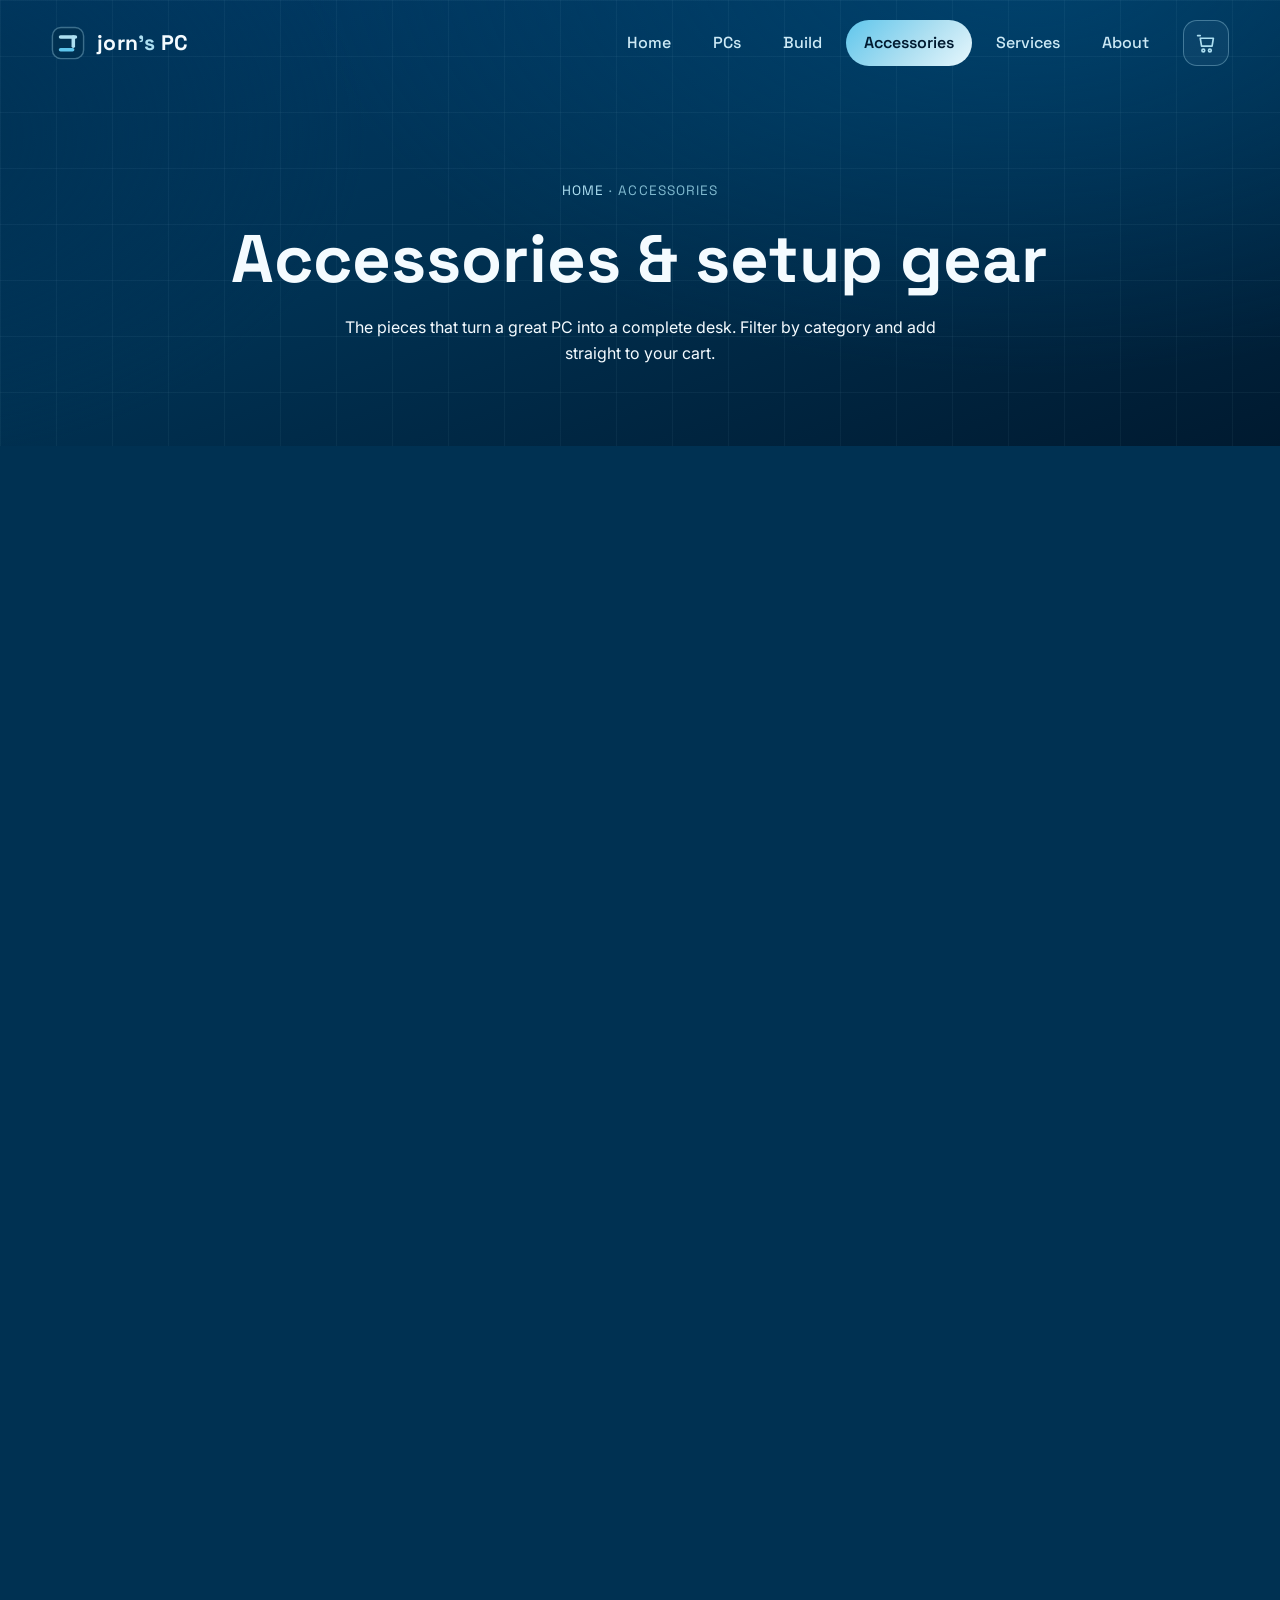
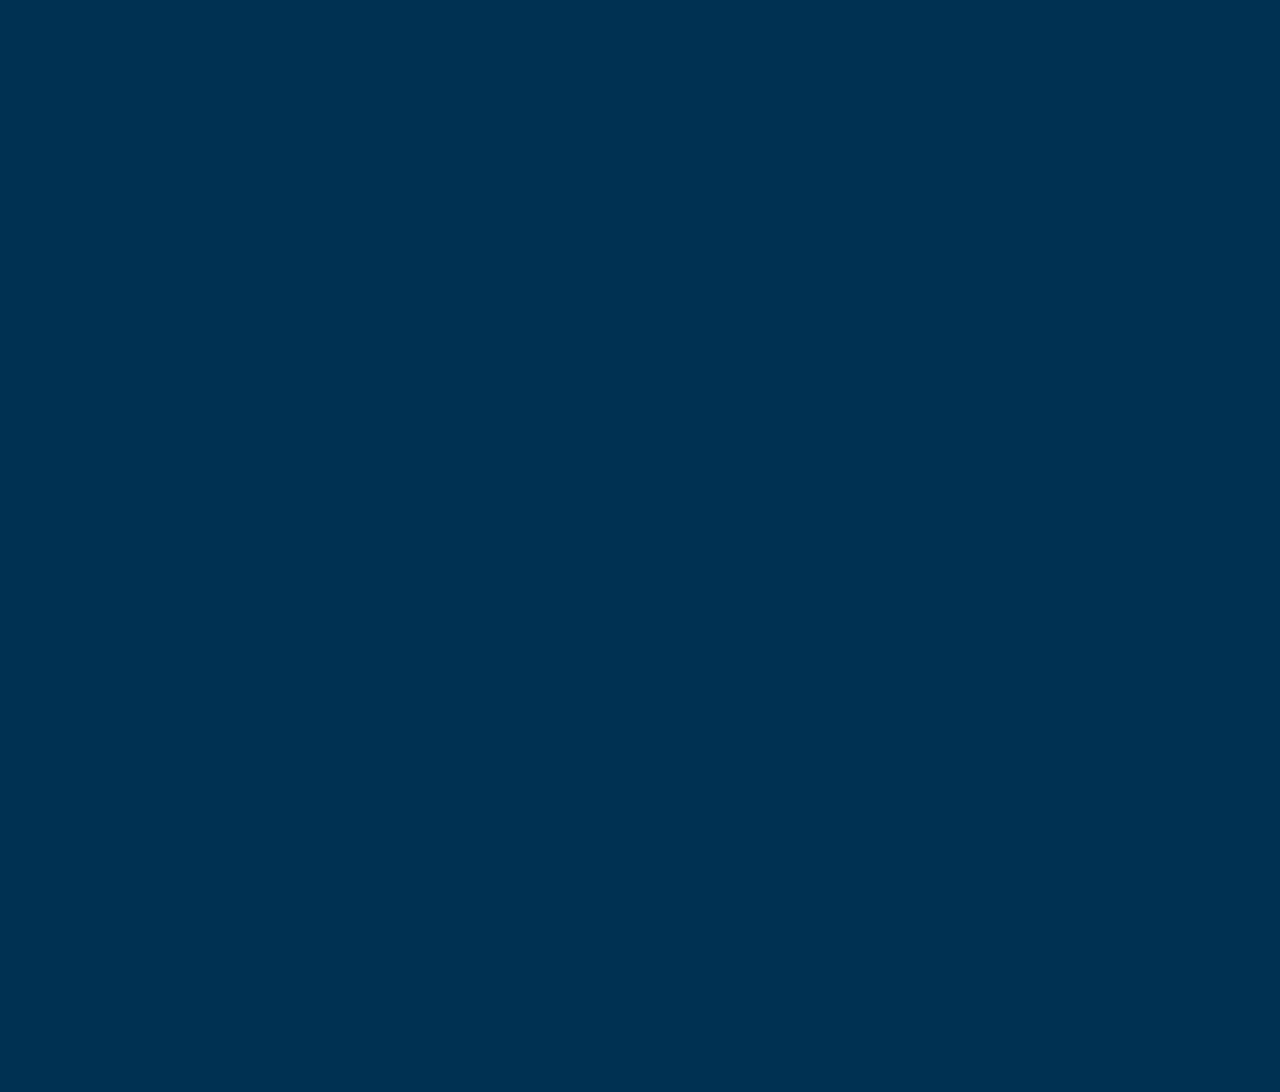
==== accessories.html @ 75e18e49 "Add store, cart, PC configurator and accessories; retire builds page" ====
<!DOCTYPE html>
<html lang="en">
<head>
  <meta charset="UTF-8">
  <meta name="viewport" content="width=device-width, initial-scale=1.0">
  <title>Accessories — jorn's PC</title>
  <meta name="description" content="Keyboards, mice, monitors, headsets, mousepads and RGB gear for the perfect setup. Add to cart straight from the grid.">
  <meta name="theme-color" content="#003152">
  <link rel="icon" type="image/svg+xml" href="assets/favicon.svg">

  <link rel="preconnect" href="https://fonts.googleapis.com">
  <link rel="preconnect" href="https://fonts.gstatic.com" crossorigin>
  <link href="https://fonts.googleapis.com/css2?family=Space+Grotesk:wght@400;500;600;700&family=Inter:wght@400;500;600;700&display=swap" rel="stylesheet">
  <link rel="stylesheet" href="css/style.css">
</head>
<body class="p-accessories">
  <noscript><style>.preloader{display:none}.reveal,.stagger>*{opacity:1 !important;transform:none !important;filter:none !important}.hero [data-hero],.page-hero [data-hero]{opacity:1 !important;animation:none !important}</style></noscript>

  <div class="page-curtain" id="pageCurtain" aria-hidden="true"></div>

  <div class="preloader" aria-hidden="true">
    <div class="loader-logo">
      <div class="loader-arc"></div>
      <svg viewBox="0 0 48 48" width="72" height="72">
        <rect x="2" y="2" width="44" height="44" rx="12" fill="#003152" stroke="#ADDFF1" stroke-opacity="0.35" stroke-width="2"/>
        <rect x="11" y="13" width="26" height="5" rx="2.5" fill="#ADDFF1"/>
        <rect x="29" y="13" width="5" height="18" rx="2.5" fill="#ADDFF1"/>
        <rect x="11" y="31" width="22" height="5" rx="2.5" fill="#5FC6EC"/>
      </svg>
    </div>
    <div class="loader-progress"><div class="loader-bar"></div></div>
    <p class="loader-status" id="loaderStatus">Booting systems</p>
    <p class="loader-brand">JORN · PC</p>
  </div>

  <header class="site-header" id="siteHeader">
    <div class="container nav-wrap">
      <a href="index.html" class="brand" aria-label="jorn's PC — home">
        <svg viewBox="0 0 48 48" width="34" height="34" aria-hidden="true">
          <rect x="2" y="2" width="44" height="44" rx="12" fill="#003152" stroke="#ADDFF1" stroke-opacity="0.35" stroke-width="2"/>
          <rect x="11" y="13" width="26" height="5" rx="2.5" fill="#ADDFF1"/>
          <rect x="29" y="13" width="5" height="18" rx="2.5" fill="#ADDFF1"/>
          <rect x="11" y="31" width="22" height="5" rx="2.5" fill="#5FC6EC"/>
        </svg>
        <span>jorn<span class="brand-amp">'s</span>&nbsp;PC</span>
      </a>
      <nav class="nav" id="primaryNav" aria-label="Primary navigation">
        <ul>
          <li><a class="nav-link" href="index.html" data-nav="index">Home</a></li>
          <li><a class="nav-link" href="products.html" data-nav="products">PCs</a></li>
          <li><a class="nav-link" href="build.html" data-nav="build">Build</a></li>
          <li><a class="nav-link" href="accessories.html" data-nav="accessories">Accessories</a></li>
          <li><a class="nav-link" href="services.html" data-nav="services">Services</a></li>
          <li><a class="nav-link" href="about.html" data-nav="about">About</a></li>
        </ul>
        <button class="cart-bar" type="button" aria-label="Open cart">
          <svg width="21" height="21" viewBox="0 0 24 24" fill="none" stroke="currentColor" stroke-width="1.9" stroke-linecap="round" stroke-linejoin="round" aria-hidden="true"><path d="M6 6h15l-1.5 9h-12zM3 3h3"/><circle cx="9.5" cy="20" r="1.6"/><circle cx="17" cy="20" r="1.6"/></svg>
          <span class="cart-count" aria-hidden="true"></span>
        </button>
      </nav>
      <button class="nav-toggle" id="navToggle" type="button" aria-expanded="false" aria-controls="primaryNav" aria-label="Toggle menu"><span></span></button>
    </div>
  </header>

<main class="page-entrance">

  <section class="page-hero">
    <div class="container">
      <p class="breadcrumb" data-hero="1"><a href="index.html">Home</a> · Accessories</p>
      <h1 data-hero="2">Accessories &amp; setup gear</h1>
      <p data-hero="3">The pieces that turn a great PC into a complete desk. Filter by category and add straight to your cart.</p>
    </div>
  </section>

  <section class="section" style="padding-top:clamp(36px,5vw,60px);">
    <div class="container">
      <div class="filter-bar reveal" id="filterBar" aria-label="Filter accessories"></div>
      <div class="acc-grid stagger" id="accGrid"></div>
      <p class="reveal" style="text-align:center;margin-top:40px;color:var(--muted);">
        Looking for a part, peripheral or setup that isn't listed? <a href="contact.html" style="color:var(--ice);text-decoration:underline;text-underline-offset:3px;">Ask us about stock</a>.
      </p>
    </div>
  </section>

</main>

  <footer class="site-footer">
    <div class="container">
      <div class="footer-grid">
        <div class="footer-brand">
          <a href="index.html" class="brand" aria-label="jorn's PC — home">
            <svg viewBox="0 0 48 48" width="34" height="34" aria-hidden="true">
              <rect x="2" y="2" width="44" height="44" rx="12" fill="#003152" stroke="#ADDFF1" stroke-opacity="0.35" stroke-width="2"/>
              <rect x="11" y="13" width="26" height="5" rx="2.5" fill="#ADDFF1"/>
              <rect x="29" y="13" width="5" height="18" rx="2.5" fill="#ADDFF1"/>
              <rect x="11" y="31" width="22" height="5" rx="2.5" fill="#5FC6EC"/>
            </svg>
            <span>jorn<span class="brand-amp">'s</span>&nbsp;PC</span>
          </a>
          <p>Hand-built custom gaming PCs, honest repairs and quality components — engineered for dream setups.</p>
          <div class="footer-badges">
            <span class="footer-badge hot">2-year warranty</span>
            <span class="footer-badge">Free diagnostics</span>
            <span class="footer-badge">Lifetime support</span>
          </div>
        </div>

        <div class="footer-col">
          <h4>Shop</h4>
          <ul>
            <li><a href="products.html">Ready-built PCs</a></li>
            <li><a href="build.html">Build your own</a></li>
            <li><a href="accessories.html">Accessories</a></li>
            <li><a href="services.html">Repairs &amp; upgrades</a></li>
          </ul>
        </div>

        <div class="footer-col">
          <h4>Company</h4>
          <ul>
            <li><a href="about.html">About JORN PC</a></li>
            <li><a href="contact.html">Contact</a></li>
            <li><a href="contact.html">Bespoke requests</a></li>
            <li><a href="services.html">Warranty &amp; bench tests</a></li>
          </ul>
        </div>

        <div class="footer-col">
          <h4>Stay sharp</h4>
          <p style="color:var(--muted);font-size:.92rem;margin-bottom:16px;">Build drops, deals and parts restocks — straight to your inbox. No spam, ever.</p>
          <form class="news-form" id="newsForm">
            <input type="email" name="email" placeholder="you@example.com" aria-label="Email address" required>
            <button class="btn btn--sm" type="submit">Join</button>
          </form>
          <p class="news-note" id="newsNote"></p>
          <div class="socials">
            <a class="social-link" href="#" aria-label="Discord" rel="noopener">
              <svg width="20" height="20" viewBox="0 0 24 24" fill="currentColor" aria-hidden="true"><path d="M20.317 4.37a19.79 19.79 0 0 0-4.885-1.515.074.074 0 0 0-.079.037c-.21.375-.444.865-.608 1.25a18.27 18.27 0 0 0-5.487 0 12.64 12.64 0 0 0-.617-1.25.077.077 0 0 0-.079-.037 19.736 19.736 0 0 0-4.885 1.515.07.07 0 0 0-.032.028C.533 9.046-.32 13.58.099 18.058a.082.082 0 0 0 .031.056c2.053 1.507 4.041 2.423 5.993 3.03a.078.078 0 0 0 .084-.028c.462-.63.873-1.295 1.226-1.994a.076.076 0 0 0-.041-.106c-.653-.247-1.274-.549-1.872-.892a.077.077 0 0 1-.008-.128c.126-.094.252-.192.372-.291a.074.074 0 0 1 .077-.01c3.928 1.793 8.18 1.793 12.062 0a.074.074 0 0 1 .078.01c.12.099.246.198.373.291a.077.077 0 0 1-.007.127 12.3 12.3 0 0 1-1.873.892.077.077 0 0 0-.041.107c.36.698.772 1.362 1.225 1.993a.076.076 0 0 0 .084.028c1.961-.607 3.95-1.522 6.002-3.03a.077.077 0 0 0 .032-.054c.5-5.177-.838-9.673-3.549-13.66a.06.06 0 0 0-.031-.029ZM8.02 15.33c-1.183 0-2.157-1.085-2.157-2.419 0-1.333.956-2.419 2.157-2.419 1.21 0 2.176 1.096 2.157 2.42 0 1.333-.956 2.418-2.157 2.418Zm7.975 0c-1.183 0-2.157-1.085-2.157-2.419 0-1.333.955-2.419 2.157-2.419 1.21 0 2.176 1.096 2.157 2.42 0 1.333-.946 2.418-2.157 2.418Z"/></svg>
            </a>
            <a class="social-link" href="#" aria-label="Instagram" rel="noopener">
              <svg width="20" height="20" viewBox="0 0 24 24" fill="none" stroke="currentColor" stroke-width="1.8" stroke-linecap="round" aria-hidden="true"><rect x="2.5" y="2.5" width="19" height="19" rx="5"/><circle cx="12" cy="12" r="4.2"/><circle cx="17.6" cy="6.4" r="1.1" fill="currentColor" stroke="none"/></svg>
            </a>
            <a class="social-link" href="#" aria-label="TikTok" rel="noopener">
              <svg width="20" height="20" viewBox="0 0 24 24" fill="currentColor" aria-hidden="true"><path d="M12.525.02c1.31-.02 2.61-.01 3.91-.02.08 1.53.63 3.09 1.75 4.17 1.12 1.11 2.7 1.62 4.24 1.79v4.03c-1.44-.05-2.89-.35-4.2-.97-.57-.26-1.1-.59-1.62-.93-.01 2.92.01 5.84-.02 8.75-.08 1.4-.54 2.79-1.35 3.94-1.31 1.92-3.58 3.17-5.91 3.21-1.43.08-2.86-.31-4.08-1.03-2.02-1.19-3.44-3.37-3.65-5.71-.02-.5-.03-1-.01-1.49.18-1.9 1.12-3.72 2.58-4.96 1.66-1.44 3.98-2.13 6.15-1.72.02 1.48-.04 2.96-.04 4.44-.99-.32-2.15-.23-3.02.37-.63.41-1.11 1.04-1.36 1.75-.21.51-.15 1.07-.14 1.61.24 1.64 1.82 3.02 3.5 2.87 1.12-.01 2.19-.66 2.77-1.61.19-.33.4-.67.41-1.06.1-1.79.06-3.57.07-5.36.01-4.03-.01-8.05.02-12.07Z"/></svg>
            </a>
            <a class="social-link" href="#" aria-label="YouTube" rel="noopener">
              <svg width="20" height="20" viewBox="0 0 24 24" fill="currentColor" aria-hidden="true"><path d="M23.5 6.19a3.02 3.02 0 0 0-2.12-2.14C19.5 3.55 12 3.55 12 3.55s-7.5 0-9.38.5A3.02 3.02 0 0 0 .5 6.19C0 8.07 0 12 0 12s0 3.93.5 5.81a3.02 3.02 0 0 0 2.12 2.14c1.88.5 9.38.5 9.38.5s7.5 0 9.38-.5a3.02 3.02 0 0 0 2.12-2.14C24 15.93 24 12 24 12s0-3.93-.5-5.81ZM9.55 15.57V8.43L15.82 12l-6.27 3.57Z"/></svg>
            </a>
          </div>
        </div>
      </div>

      <div class="footer-bottom">
        <p>© <span id="year">2026</span> jorn's PC. Built in-house, tested until it's boring.</p>
        <p>Custom PCs · Repairs · Components — <a href="contact.html">Get in touch anytime</a></p>
      </div>
    </div>
  </footer>

  <button class="to-top" id="toTop" type="button" aria-label="Back to top">
    <svg width="20" height="20" viewBox="0 0 24 24" fill="none" stroke="currentColor" stroke-width="2.2" stroke-linecap="round" stroke-linejoin="round"><path d="M12 19V5M5 12l7-7 7 7"/></svg>
  </button>

  <script src="js/data.js" defer></script>
  <script src="js/cart.js" defer></script>
  <script src="js/main.js" defer></script>
</body>
</html>
---- css/style.css ----
/* ============================================================
   jorn's PC — Stylesheet
   Theme: Dark Azure (#003152) + Soft Blue (#ADDFF1)
   ============================================================ */

:root{
  --azure:        #003152;
  --azure-deep:   #001a30;
  --azure-dark:   #002240;
  --ink:          #07192b;
  --ice:          #ADDFF1;
  --ice-soft:     #cdeaf6;
  --ice-dim:      #7fb9cf;
  --ice-bright:   #5FC6EC;
  --white:        #f4fbff;
  --muted:        #b7d5e2;
  --line:         rgba(173,223,241,.18);
  --line-strong:  rgba(173,223,241,.35);
  --glow:         rgba(173,223,241,.25);
  --glow-bright:  rgba(95,198,236,.45);
  --grad-hero:    radial-gradient(1200px 700px at 80% -10%, rgba(0,74,122,.65), transparent 60%),
                  radial-gradient(900px 600px at -10% 30%, rgba(0,49,82,.9), transparent 55%),
                  linear-gradient(160deg, #003A66 0%, #003152 45%, #001a30 100%);
  --grad-accent:  linear-gradient(135deg, #5FC6EC 0%, #ADDFF1 55%, #e7f7fd 100%);
  --grad-panel:   linear-gradient(180deg, rgba(173,223,241,.06), rgba(173,223,241,.02));
  --font-head:    'Space Grotesk', 'Segoe UI', system-ui, sans-serif;
  --font-body:    'Inter', 'Segoe UI', system-ui, -apple-system, sans-serif;
  --radius:       18px;
  --radius-lg:    26px;
  --shadow:       0 24px 60px -20px rgba(0,10,20,.75);
  --shadow-glow:  0 0 0 1px var(--line), 0 28px 70px -24px var(--glow);
  --maxw:         1200px;
}

/* ---------- Reset ---------- */
*,*::before,*::after{ box-sizing:border-box; margin:0; padding:0; }

html{
  scroll-behavior:smooth;
  -webkit-text-size-adjust:100%;
}

body{
  font-family:var(--font-body);
  color:var(--white);
  background:var(--azure);
  line-height:1.65;
  overflow-x:hidden;
  min-height:100vh;
  -webkit-font-smoothing:antialiased;
}

img,svg{ display:block; max-width:100%; }
a{ color:var(--ice); text-decoration:none; }
ul{ list-style:none; }
button{ font:inherit; cursor:pointer; }
input,select,textarea{ font:inherit; }

::selection{ background:var(--ice); color:var(--azure-deep); }

/* Custom scrollbar */
::-webkit-scrollbar{ width:12px; }
::-webkit-scrollbar-track{ background:var(--azure-deep); }
::-webkit-scrollbar-thumb{
  background:linear-gradient(180deg,#1c5a84,#08385c);
  border-radius:999px;
  border:3px solid var(--azure-deep);
}
::-webkit-scrollbar-thumb:hover{ background:var(--ice-bright); }

html{ scrollbar-color:#1c5a84 var(--azure-deep); scrollbar-width:thin; }

:focus-visible{
  outline:2px solid var(--ice-bright);
  outline-offset:3px;
  border-radius:6px;
}

/* ---------- Layout helpers ---------- */
.container{ width:min(var(--maxw), 92%); margin-inline:auto; }
.section{
  padding:clamp(64px, 9vw, 120px) 0; position:relative;
  content-visibility:auto;
  contain-intrinsic-size:auto 900px;
}
.section--tint{ background:linear-gradient(180deg, transparent, rgba(173,223,241,.05)); }

.section-head{ max-width:720px; margin:0 auto clamp(40px, 6vw, 64px); text-align:center; }
.eyebrow{
  display:inline-flex; align-items:center; gap:10px;
  font-family:var(--font-head); font-size:.78rem; letter-spacing:.22em;
  text-transform:uppercase; color:var(--ice-bright);
  border:1px solid var(--line); border-radius:999px;
  padding:8px 18px; margin-bottom:18px; background:rgba(173,223,241,.06);
}
.eyebrow::before{ content:""; width:6px; height:6px; border-radius:50%; background:var(--ice-bright); box-shadow:0 0 10px var(--glow-bright); }

h1,h2,h3,h4{ font-family:var(--font-head); line-height:1.12; font-weight:700; color:var(--white); }
h1{ font-size:clamp(2.4rem, 5.6vw, 4.2rem); }
h2{ font-size:clamp(1.9rem, 4vw, 3rem); }
h3{ font-size:clamp(1.2rem, 2.2vw, 1.55rem); }
.section-head p{ color:var(--muted); font-size:1.08rem; margin-top:14px; }
.text-ice{ color:var(--ice); }

.lead{ color:var(--muted); font-size:clamp(1.02rem, 1.6vw, 1.16rem); }

/* ---------- Buttons ---------- */
.btn{
  display:inline-flex; align-items:center; justify-content:center; gap:10px;
  font-family:var(--font-head); font-weight:600; font-size:1rem;
  padding:14px 30px; border-radius:999px; border:0; cursor:pointer;
  background:var(--grad-accent); color:var(--azure-deep);
  box-shadow:0 14px 34px -14px var(--glow-bright);
  transition:transform .25s ease, box-shadow .25s ease, filter .25s ease;
  position:relative; overflow:hidden;
}
.btn::after{
  content:""; position:absolute; inset:0;
  background:linear-gradient(105deg, transparent 30%, rgba(255,255,255,.55) 50%, transparent 70%);
  transform:translateX(-120%);
  transition:transform .7s ease;
}
.btn:hover::after{ transform:translateX(120%); }
.btn:hover{ transform:translateY(-3px); box-shadow:0 22px 44px -16px var(--glow-bright); filter:brightness(1.05); }
.btn:active{ transform:translateY(-1px); }

.btn--ghost{
  background:transparent; color:var(--ice);
  box-shadow:inset 0 0 0 2px var(--line-strong); border:0;
}
.btn--ghost:hover{ background:rgba(173,223,241,.1); box-shadow:inset 0 0 0 2px var(--ice); box-shadow:0 18px 40px -20px var(--glow); }
.btn--sm{ padding:10px 22px; font-size:.92rem; }
.btn--lg{ padding:17px 38px; font-size:1.06rem; }
.btn .arrow{ transition:transform .25s ease; }
.btn:hover .arrow{ transform:translateX(4px); }

/* ---------- Preloader ---------- */
.preloader{
  position:fixed; inset:0; z-index:1000; display:grid; place-items:center;
  background:radial-gradient(circle at 50% 40%, #003A66, var(--azure-deep));
  transition:opacity .6s ease, visibility .6s ease;
}
.preloader.done{ opacity:0; visibility:hidden; }
.preloader .loader-logo{ width:72px; height:72px; }
.preloader .loader-arc{
  width:92px; height:92px; position:absolute; border-radius:50%;
  border:3px solid transparent; border-top-color:var(--ice-bright);
  animation:spin .9s linear infinite;
}
@keyframes spin{ to{ transform:rotate(360deg); } }

/* ---------- Header ---------- */
.site-header{
  position:fixed; top:0; left:0; right:0; z-index:900;
  padding:20px 0; transition:padding .3s ease, background .3s ease, border-color .3s ease;
  border-bottom:1px solid transparent;
}
.site-header.scrolled{
  padding:10px 0;
  background:rgba(2,26,44,.95);
  border-bottom-color:var(--line);
}
.nav-wrap{ display:flex; align-items:center; justify-content:space-between; gap:20px; }

.brand{ display:inline-flex; align-items:center; gap:12px; font-family:var(--font-head); font-weight:700; font-size:1.32rem; color:var(--white); letter-spacing:.01em; }
.brand svg{ transition:filter .3s ease; }
.brand:hover svg{ filter:drop-shadow(0 0 14px var(--glow-bright)); }
.brand .brand-amp{ color:var(--ice); }
.brand em{ font-style:normal; color:var(--ice-bright); }

.nav{ display:flex; align-items:center; gap:8px; }
.nav ul{ display:flex; align-items:center; gap:6px; }
.nav-link{
  display:inline-block; padding:10px 18px; border-radius:999px;
  font-family:var(--font-head); font-weight:500; color:var(--ice-soft);
  position:relative; transition:color .25s ease, background .25s ease;
}
.nav-link:hover{ color:var(--white); background:rgba(173,223,241,.1); }
.nav-link.current{ color:var(--azure-deep); background:var(--grad-accent); font-weight:600; }
.nav-cta{ margin-left:10px; padding:12px 24px; }

.nav-toggle{
  display:none; position:relative; z-index:920;
  width:46px; height:46px; border-radius:12px; border:1px solid var(--line);
  background:rgba(173,223,241,.06);
}
.nav-toggle span,.nav-toggle span::before,.nav-toggle span::after{
  content:""; position:absolute; left:13px; width:20px; height:2px;
  background:var(--ice); border-radius:2px; transition:transform .3s ease, top .3s ease;
}
.nav-toggle span{ top:22px; }
.nav-toggle span::before{ top:-7px; }
.nav-toggle span::after{ top:7px; }
.nav-toggle.open span{ background:transparent; }
.nav-toggle.open span::before{ top:0; transform:rotate(45deg); }
.nav-toggle.open span::after{ top:0; transform:rotate(-45deg); }

/* ---------- Hero ---------- */
.hero{ position:relative; padding:clamp(140px, 18vh, 200px) 0 clamp(70px, 9vh, 110px); background:var(--grad-hero); overflow:hidden; }
.hero::before{
  content:""; position:absolute; inset:0; pointer-events:none;
  background-image:
    linear-gradient(rgba(173,223,241,.05) 1px, transparent 1px),
    linear-gradient(90deg, rgba(173,223,241,.05) 1px, transparent 1px);
  background-size:56px 56px;
}
.hero .container{ position:relative; z-index:2; display:grid; grid-template-columns:1.05fr .95fr; gap:clamp(40px, 6vw, 80px); align-items:center; }

.hero-badge{
  display:inline-flex; align-items:center; gap:10px; margin-bottom:24px;
  padding:10px 18px; border-radius:999px; background:rgba(173,223,241,.08);
  border:1px solid var(--line); font-family:var(--font-head); font-size:.82rem; font-weight:500;
  color:var(--ice-soft); letter-spacing:.04em;
}
.hero-badge .dot{ width:8px; height:8px; border-radius:50%; background:var(--ice-bright); box-shadow:0 0 14px var(--glow-bright); animation:pulse 2s infinite; }
@keyframes pulse{ 0%,100%{ transform:scale(1); opacity:1; } 50%{ transform:scale(1.5); opacity:.6; } }

.hero h1{ margin-bottom:20px; }
.typed-wrap{ display:block; min-height:1.2em; color:var(--ice); text-shadow:0 0 30px var(--glow-bright); }
.typed{
  display:inline-block;
  border-right:3px solid var(--ice-bright);
  padding-right:6px;
  animation:caret 1s steps(1) infinite;
  white-space:pre;
}
@keyframes caret{ 50%{ border-color:transparent; } }

.hero p.lead{ max-width:56ch; margin-bottom:34px; }
.hero-ctas{ display:flex; flex-wrap:wrap; gap:16px; margin-bottom:36px; }
.hero-trust{ display:flex; flex-wrap:wrap; gap:26px; }
.hero-trust li{ display:flex; align-items:center; gap:9px; color:var(--muted); font-size:.92rem; }
.hero-trust svg{ color:var(--ice-bright); flex:none; }

/* Hero visual */
.hero-visual{ position:relative; }
.pc-stage{ position:relative; max-width:420px; margin-inline:auto; padding:40px 0 30px; }
.pc-stage::before{
  content:""; position:absolute; left:50%; bottom:0; width:70%; height:40px; transform:translateX(-50%);
  background:radial-gradient(50% 100% at 50% 100%, rgba(173,223,241,.28), transparent 70%);
  filter:blur(8px); pointer-events:none;
}
.pc{
  position:relative; width:min(300px, 82%); aspect-ratio:3/4.6;
  margin:0 auto; border-radius:22px;
  background:linear-gradient(160deg, #062a48, #00233e);
  border:2px solid var(--line-strong);
  box-shadow:var(--shadow-glow);
  overflow:hidden;
  animation:pcFloat 7s ease-in-out infinite;
}
@keyframes pcFloat{ 0%,100%{ transform:translateY(0); } 50%{ transform:translateY(-16px); } }

.pc-glass{
  position:absolute; inset:5.5%;
  border-radius:16px;
  background:linear-gradient(180deg, rgba(125,190,220,.16), rgba(0,36,60,.35));
  border:1px solid rgba(173,223,241,.22);
  overflow:hidden;
}

.fan{
  position:absolute; width:56px; height:56px; border-radius:50%;
  border:2px solid rgba(173,223,241,.5);
  display:grid; place-items:center;
  background:radial-gradient(circle, #0a2c4a 0%, #06223a 70%);
}
.fan::before{
  content:""; width:16px; height:16px; border-radius:50%;
  background:var(--ice); box-shadow:0 0 16px var(--glow-bright);
}
.fan::after{
  content:""; position:absolute; inset:5px; border-radius:50%;
  background:conic-gradient(from 0deg, transparent 0 20%, rgba(173,223,241,.18) 20% 40%, transparent 40% 60%, rgba(173,223,241,.18) 60% 80%, transparent 80%);
}
.fan-a{ top:10%; left:12%; }
.fan-b{ top:10%; right:12%; }
.fan-c{ bottom:14%; left:50%; transform:translateX(-50%); }

.cooler{
  position:absolute; top:37%; left:50%; transform:translateX(-50%);
  width:74px; height:74px; border-radius:50%;
  background:radial-gradient(circle, #0e3b60, #062238);
  border:2px solid rgba(173,223,241,.4);
  display:grid; place-items:center;
}
.cooler span{ width:34px; height:34px; border-radius:50%; background:var(--grad-accent); box-shadow:0 0 24px var(--glow-bright); }

.ram{ position:absolute; top:68%; left:8%; right:8%; display:flex; gap:6px; justify-content:space-between; }
.ram i{ flex:1; height:9px; border-radius:4px; background:linear-gradient(90deg, var(--ice-bright), var(--ice)); box-shadow:0 0 10px var(--glow); }

.pc-rgb{
  position:absolute; left:0; right:0; bottom:0; height:7px;
  background:linear-gradient(90deg,#5FC6EC,#ADDFF1,#eaf9ff,#5FC6EC);
  box-shadow:0 0 22px var(--glow-bright);
}

.chip{
  position:absolute; z-index:3;
  display:inline-flex; flex-direction:column; gap:3px;
  font-family:var(--font-head); font-weight:700; font-size:.78rem; letter-spacing:.08em;
  color:var(--azure-deep); background:var(--grad-accent);
  padding:12px 16px; border-radius:14px;
  box-shadow:0 18px 40px -14px rgba(0,0,10,.6), 0 0 0 2px rgba(255,255,255,.12);
  animation:chipFloat 6s ease-in-out infinite;
}
.chip b{ font-size:.6rem; letter-spacing:.18em; opacity:.7; font-weight:600; text-transform:uppercase; }
.chip .ic{ position:relative; width:34px; height:20px; border:2px solid rgba(0,49,82,.5); border-radius:4px; background:rgba(0,49,82,.12); }
.chip .ic::after{ content:""; position:absolute; top:2px; bottom:2px; left:8px; width:1px; background:rgba(0,49,82,.5); }
@keyframes chipFloat{
  0%,100%{ transform:translate(0,0) rotate(-2deg); }
  50%{ transform:translate(0,-12px) rotate(2deg); }
}
.chip-cpu{ top:-2%; left:-6%; animation-delay:-1s; }
.chip-gpu{ top:34%; right:-10%; animation-delay:-2.4s; }
.chip-ssd{ bottom:4%; left:-8%; animation-delay:-4s; }
.chip-ram-chip{ bottom:26%; right:-4%; animation-delay:-5s; display:none; }

.float-part{
  position:absolute; bottom:-10px; border-radius:50%;
  background:radial-gradient(circle, rgba(173,223,241,.9), rgba(173,223,241,0) 70%);
  pointer-events:none; will-change:transform;
  animation:rise linear infinite;
}
@keyframes rise{
  0%{ transform:translateY(0) translateX(0); opacity:0; }
  12%{ opacity:.8; }
  85%{ opacity:.35; }
  100%{ transform:translateY(-110vh) translateX(var(--drift)); opacity:0; }
}
.paused .pc,.paused .chip,.paused .float-part{ animation-play-state:paused; }

/* ---------- Marquee ---------- */
.marquee-shell{ padding:26px 0; border-block:1px solid var(--line); background:rgba(173,223,241,.03); overflow:hidden; -webkit-mask-image:linear-gradient(90deg, transparent, #000 12%, #000 88%, transparent); mask-image:linear-gradient(90deg, transparent, #000 12%, #000 88%, transparent); }
.marquee{ display:flex; gap:70px; width:max-content; animation:marquee 26s linear infinite; }
.marquee span{ font-family:var(--font-head); font-weight:700; font-size:1.05rem; letter-spacing:.14em; text-transform:uppercase; color:rgba(173,223,241,.55); white-space:nowrap; }
.marquee span.gold{ color:var(--ice); }
@keyframes marquee{ to{ transform:translateX(-50%); } }

/* ---------- Cards ---------- */
.grid-3{ display:grid; grid-template-columns:repeat(3,1fr); gap:26px; }
.grid-2{ display:grid; grid-template-columns:repeat(2,1fr); gap:26px; }

.card{
  position:relative; border-radius:var(--radius);
  background:var(--grad-panel); border:1px solid var(--line);
  padding:32px 28px; overflow:hidden;
  transition:transform .4s cubic-bezier(.2,.7,.2,1), border-color .3s ease;
}
.card::before{
  content:""; position:absolute; top:0; left:20%; right:20%; height:1px;
  background:linear-gradient(90deg, transparent, rgba(173,223,241,.8), transparent);
  opacity:0; transition:opacity .3s ease;
}
.card:hover{ transform:translateY(-8px); border-color:var(--line-strong); box-shadow:var(--shadow-glow); }
.card:hover::before{ opacity:1; }

.card-icon{
  width:60px; height:60px; border-radius:16px; margin-bottom:20px;
  display:grid; place-items:center; color:var(--azure-deep);
  background:var(--grad-accent); box-shadow:0 12px 28px -12px var(--glow-bright);
}
.card-icon svg{ width:30px; height:30px; }
.card h3{ margin-bottom:10px; }
.card p{ color:var(--muted); font-size:.98rem; }
.card-link{ display:inline-flex; align-items:center; gap:8px; margin-top:18px; font-family:var(--font-head); font-weight:600; font-size:.95rem; color:var(--ice); }
.card-link svg{ transition:transform .25s ease; }
.card:hover .card-link svg{ transform:translateX(5px); }

/* ---------- Feature split ---------- */
.split{ display:grid; grid-template-columns:1fr 1fr; gap:clamp(40px, 6vw, 80px); align-items:center; }
.feature-list{ margin-top:26px; display:grid; gap:16px; }
.feature-list li{ display:flex; gap:14px; align-items:flex-start; }
.feature-check{
  flex:none; width:26px; height:26px; margin-top:2px; border-radius:50%;
  display:grid; place-items:center; background:rgba(173,223,241,.12); color:var(--ice-bright); border:1px solid var(--line);
}
.feature-list b{ display:block; font-family:var(--font-head); font-size:1.02rem; }
.feature-list span{ color:var(--muted); font-size:.95rem; }

.panel-art{
  position:relative; border-radius:var(--radius-lg); padding:34px;
  background:
    radial-gradient(600px 300px at 80% 0%, rgba(173,223,241,.12), transparent 60%),
    linear-gradient(170deg, #003A66, var(--azure-deep));
  border:1px solid var(--line); box-shadow:var(--shadow);
}
.stat-mini{ display:grid; grid-template-columns:repeat(3,1fr); gap:16px; margin-top:28px; }
.stat-mini .sm{ text-align:center; padding:18px 10px; border-radius:14px; border:1px solid var(--line); background:rgba(173,223,241,.05); }
.stat-mini .sm b{ display:block; font-family:var(--font-head); font-size:1.5rem; color:var(--ice); }
.stat-mini .sm span{ font-size:.78rem; color:var(--muted); text-transform:uppercase; letter-spacing:.08em; }

/* Mini parts diagram inside panel */
.mini-parts{ display:flex; justify-content:space-between; align-items:flex-end; gap:14px; margin-top:30px; }
.mini-parts .part{ position:relative; flex:1; text-align:center; padding-top:8px; }
.part .bar{ height:12px; border-radius:6px; margin-inline:auto; background:rgba(173,223,241,.16); position:relative; overflow:hidden; }
.part .bar::after{ content:""; position:absolute; inset:0; background:var(--grad-accent); transform:scaleX(0); transform-origin:left; transition:transform 1.4s cubic-bezier(.2,.7,.2,1); }
.mini-parts[data-on] .part .bar::after{ transform:scaleX(var(--p,0)); }
.part .lbl{ display:block; margin-top:10px; font-size:.72rem; color:var(--muted); letter-spacing:.06em; text-transform:uppercase; }

/* ---------- Stats band ---------- */
.stats{ background:linear-gradient(180deg, transparent, rgba(173,223,241,.06)); }
.stats-grid{ display:grid; grid-template-columns:repeat(4,1fr); gap:24px; }
.stat-box{ text-align:center; padding:36px 20px; border:1px solid var(--line); border-radius:var(--radius); background:rgba(173,223,241,.04); position:relative; overflow:hidden; transition:transform .3s ease; }
.stat-box:hover{ transform:translateY(-6px); box-shadow:var(--shadow-glow); }
.stat-box::after{ content:""; position:absolute; left:0; right:0; bottom:0; height:2px; background:var(--grad-accent); transform:scaleX(0); transition:transform .4s ease; }
.stat-box:hover::after{ transform:scaleX(1); }
.stat-num{ font-family:var(--font-head); font-weight:700; font-size:clamp(2.2rem, 4vw, 3.1rem); color:var(--ice); text-shadow:0 0 30px var(--glow-bright); line-height:1; }
.stat-box .stat-suffix{ color:var(--ice-bright); }
.stat-box p{ margin-top:8px; color:var(--muted); font-size:.92rem; letter-spacing:.03em; }

/* ---------- FAQ ---------- */
.faq-list{ max-width:820px; margin-inline:auto; display:grid; gap:14px; }
.faq-item{ border:1px solid var(--line); border-radius:16px; background:rgba(173,223,241,.04); overflow:hidden; transition:border-color .3s ease; }
.faq-item[open]{ border-color:var(--line-strong); background:rgba(173,223,241,.07); }
.faq-item summary{
  cursor:pointer; list-style:none;
  padding:20px 24px; display:flex; align-items:center; justify-content:space-between; gap:16px;
  font-family:var(--font-head); font-weight:600; font-size:1.05rem; color:var(--white);
}
.faq-item summary::-webkit-details-marker{ display:none; }
.faq-item summary .fi{
  flex:none; width:34px; height:34px; border-radius:50%; border:1px solid var(--line-strong);
  display:grid; place-items:center; color:var(--ice-bright);
  transition:transform .35s ease, background .3s ease;
}
.faq-item[open] summary .fi{ transform:rotate(45deg); background:var(--ice); color:var(--azure-deep); }
.faq-item .faq-body{ padding:0 24px 22px; color:var(--muted); font-size:.98rem; max-width:70ch; }

/* ---------- CTA band ---------- */
.cta-band{
  text-align:center; border-radius:var(--radius-lg); padding:clamp(50px, 7vw, 90px) clamp(24px,4vw,60px);
  background:
    radial-gradient(700px 260px at 50% -20%, rgba(173,223,241,.16), transparent 60%),
    linear-gradient(160deg, #003A66, var(--azure-deep));
  border:1px solid var(--line); box-shadow:var(--shadow); position:relative; overflow:hidden;
}
.cta-band::before{
  content:""; position:absolute; inset:0;
  background-image:linear-gradient(rgba(173,223,241,.06) 1px, transparent 1px), linear-gradient(90deg, rgba(173,223,241,.06) 1px, transparent 1px);
  background-size:44px 44px; pointer-events:none;
}
.cta-band > *{ position:relative; }
.cta-band h2{ max-width:24ch; margin-inline:auto; }
.cta-band p{ max-width:58ch; margin:16px auto 30px; color:var(--muted); }

/* ---------- Footer ---------- */
.site-footer{ border-top:1px solid var(--line); background:var(--ink); padding:70px 0 0; }
.footer-grid{ display:grid; grid-template-columns:1.4fr 1fr 1fr 1.2fr; gap:clamp(30px,4vw,60px); }
.footer-brand p{ color:var(--muted); margin:18px 0 22px; max-width:34ch; font-size:.95rem; }
.footer-badges{ display:flex; gap:10px; }
.footer-badge{ font-size:.68rem; letter-spacing:.1em; text-transform:uppercase; padding:7px 12px; border:1px solid var(--line); border-radius:999px; color:var(--ice-soft); }
.footer-badge.hot{ border-color:var(--line-strong); color:var(--ice); background:rgba(173,223,241,.08); }

.footer-col h4{ font-size:1rem; margin-bottom:18px; letter-spacing:.02em; }
.footer-col ul{ display:grid; gap:11px; }
.footer-col a{ color:var(--muted); font-size:.94rem; transition:color .2s ease, padding-left .2s ease; display:inline-flex; align-items:center; gap:8px; }
.footer-col a:hover{ color:var(--ice); padding-left:4px; }
.footer-col a::before{ content:"›"; color:var(--ice-bright); }

.footer-news p{ color:var(--muted); font-size:.92rem; margin-bottom:16px; }
.news-form{ display:flex; gap:10px; flex-wrap:wrap; }
.news-form input{
  flex:1; min-width:170px; padding:13px 18px; border-radius:999px; border:1px solid var(--line-strong);
  background:rgba(173,223,241,.06); color:var(--white); outline:none;
  transition:border-color .25s ease, box-shadow .25s ease;
}
.news-form input::placeholder{ color:var(--ice-dim); }
.news-form input:focus{ border-color:var(--ice-bright); box-shadow:0 0 0 4px var(--glow); }
.news-note{ font-size:.8rem; color:var(--ice-dim); margin-top:10px; }

.socials{ display:flex; gap:12px; margin-top:22px; }
.social-link{
  width:44px; height:44px; border-radius:14px; border:1px solid var(--line);
  display:grid; place-items:center; color:var(--ice); background:rgba(173,223,241,.05);
  transition:background .25s ease, transform .25s ease, box-shadow .25s ease;
}
.social-link:hover{ background:var(--ice); color:var(--azure-deep); transform:translateY(-4px); box-shadow:0 14px 30px -12px var(--glow-bright); }

.footer-bottom{ margin-top:54px; padding:22px 0; border-top:1px solid rgba(173,223,241,.1); display:flex; flex-wrap:wrap; gap:14px; align-items:center; justify-content:space-between; color:var(--ice-dim); font-size:.86rem; }
.footer-bottom a{ color:var(--ice-soft); }

/* ---------- Page hero (subpages) ---------- */
.page-hero{ position:relative; padding:clamp(150px, 20vh, 210px) 0 clamp(50px,7vw,80px); background:var(--grad-hero); text-align:center; overflow:hidden; }
.page-hero::before{
  content:""; position:absolute; inset:0; pointer-events:none;
  background-image:linear-gradient(rgba(173,223,241,.05) 1px, transparent 1px), linear-gradient(90deg, rgba(173,223,241,.05) 1px, transparent 1px);
  background-size:56px 56px;
}
.page-hero .container{ position:relative; z-index:2; }
.page-hero h1{ margin-bottom:16px; }
.page-hero p{ max-width:60ch; margin-inline:auto; }

.breadcrumb{ margin-bottom:20px; font-size:.85rem; color:var(--ice-dim); font-family:var(--font-head); letter-spacing:.08em; text-transform:uppercase; }
.breadcrumb a{ color:var(--ice); }
.breadcrumb a:hover{ text-decoration:underline; }

/* ---------- Build tiers ---------- */
.tier-grid{ display:grid; grid-template-columns:repeat(3,1fr); gap:26px; align-items:stretch; }
.tier{
  position:relative; display:flex; flex-direction:column;
  border-radius:var(--radius-lg); border:1px solid var(--line);
  padding:26px 26px 30px; background:linear-gradient(180deg, rgba(173,223,241,.06), rgba(10,30,48,.4));
  transition:transform .4s cubic-bezier(.2,.7,.2,1), border-color .3s ease;
}
.tier:hover{ transform:translateY(-10px); border-color:var(--line-strong); box-shadow:var(--shadow-glow); }
.tier-popular{ border-color:var(--ice-bright); box-shadow:0 0 46px -16px var(--glow-bright), var(--shadow); }
.tier-ribbon{
  position:absolute; top:-14px; left:50%; transform:translateX(-50%);
  font-family:var(--font-head); font-weight:700; font-size:.72rem; letter-spacing:.14em; text-transform:uppercase;
  background:var(--grad-accent); color:var(--azure-deep); padding:7px 18px; border-radius:999px;
  box-shadow:0 10px 26px -10px var(--glow-bright); white-space:nowrap;
}
.tier-visual{ border-radius:14px; border:1px solid var(--line); overflow:hidden; margin-bottom:22px; background:linear-gradient(160deg, #01223c, #001827); position:relative; }
.tier-visual svg{ width:100%; height:auto; }
.tier h3{ font-size:1.4rem; }
.tier .tier-tag{ display:inline-block; margin:10px 0 14px; font-size:.78rem; letter-spacing:.12em; text-transform:uppercase; color:var(--ice-bright); }
.tier .tier-desc{ color:var(--muted); font-size:.96rem; margin-bottom:20px; }
.tier ul.specs{ display:grid; gap:11px; margin-bottom:22px; }
.tier ul.specs li{ display:flex; gap:10px; align-items:flex-start; font-size:.93rem; color:var(--ice-soft); }
.tier ul.specs svg{ flex:none; margin-top:4px; color:var(--ice-bright); }
.tier ul.specs li span b{ color:var(--white); }
.tier .tier-foot{ margin-top:auto; display:flex; align-items:center; justify-content:space-between; gap:14px; border-top:1px solid var(--line); padding-top:20px; }
.tier-price{ color:var(--ice-dim); font-size:.9rem; }
.tier-price b{ display:block; font-family:var(--font-head); font-size:1.7rem; color:var(--ice); }

/* Stones / steps */
.steps{ display:grid; grid-template-columns:repeat(4,1fr); gap:24px; counter-reset:step; }
.step{ padding:28px 22px; border:1px solid var(--line); border-radius:var(--radius); background:rgba(173,223,241,.04); position:relative; text-align:center; transition:transform .3s ease, border-color .3s ease; }
.step:hover{ transform:translateY(-6px); border-color:var(--line-strong); box-shadow:var(--shadow-glow); }
.step::before{
  counter-increment:step; content:"0" counter(step);
  display:grid; place-items:center; width:52px; height:52px; margin:0 auto 18px; border-radius:16px;
  font-family:var(--font-head); font-weight:700; font-size:1.2rem; color:var(--ice-bright);
  border:1px solid var(--line-strong); background:rgba(173,223,241,.08);
}
.step h3{ font-size:1.08rem; margin-bottom:8px; }
.step p{ font-size:.9rem; color:var(--muted); }

/* ---------- Service cards ---------- */
.svc{ border-radius:var(--radius); border:1px solid var(--line); padding:28px 26px; background:linear-gradient(180deg, rgba(173,223,241,.06), rgba(173,223,241,.02)); transition:transform .35s ease, border-color .3s ease; display:flex; flex-direction:column; }
.svc:hover{ transform:translateY(-7px); border-color:var(--line-strong); box-shadow:var(--shadow-glow); }
.svc .card-icon{ margin-bottom:18px; }
.svc h3{ margin-bottom:8px; font-size:1.18rem; }
.svc p{ color:var(--muted); font-size:.95rem; }
.svc .svc-meta{ margin-top:auto; padding-top:16px; display:flex; gap:10px; flex-wrap:wrap; }
.svc .tag{ font-size:.72rem; letter-spacing:.06em; text-transform:uppercase; color:var(--ice-soft); background:rgba(173,223,241,.1); border:1px solid var(--line); padding:6px 12px; border-radius:999px; }

/* Pricing table */
.price-table{ width:100%; border-collapse:collapse; border-radius:var(--radius); overflow:hidden; border:1px solid var(--line); }
.price-table thead{ background:rgba(173,223,241,.1); }
.price-table th{ text-align:left; padding:16px 20px; font-family:var(--font-head); font-size:.92rem; letter-spacing:.04em; text-transform:uppercase; color:var(--ice); }
.price-table td{ padding:15px 20px; border-top:1px solid var(--line); color:var(--muted); font-size:.95rem; }
.price-table tr:hover td{ background:rgba(173,223,241,.05); color:var(--ice-soft); }
.price-table td.price{ font-family:var(--font-head); font-weight:700; color:var(--ice); white-space:nowrap; }
.price-table caption{ caption-side:top; text-align:left; padding:14px 4px; color:var(--ice-dim); font-size:.85rem; }

/* ---------- Contact ---------- */
.contact-grid{ display:grid; grid-template-columns:1.05fr .95fr; gap:clamp(34px,5vw,64px); align-items:start; }
.contact-cards{ display:grid; gap:20px; }
.contact-card{ display:flex; gap:18px; align-items:flex-start; border:1px solid var(--line); border-radius:var(--radius); padding:24px; background:rgba(173,223,241,.04); transition:transform .3s ease, border-color .3s ease; }
.contact-card:hover{ transform:translateY(-5px); border-color:var(--line-strong); box-shadow:var(--shadow-glow); }
.contact-card .cc-icon{ flex:none; width:52px; height:52px; border-radius:14px; display:grid; place-items:center; background:var(--grad-accent); color:var(--azure-deep); }
.contact-card h3{ font-size:1.05rem; margin-bottom:6px; }
.contact-card p{ color:var(--muted); font-size:.95rem; }
.contact-card .copy-btn{ margin-top:10px; font-size:.82rem; font-family:var(--font-head); color:var(--ice-bright); background:none; border:1px solid var(--line); padding:6px 14px; border-radius:999px; transition:background .2s ease; }
.contact-card .copy-btn:hover{ background:rgba(173,223,241,.12); }
.contact-card a.big{ font-family:var(--font-head); font-size:1.05rem; font-weight:600; color:var(--ice); word-break:break-all; }
.contact-card a.big:hover{ text-decoration:underline; }

.form-panel{ border-radius:var(--radius-lg); border:1px solid var(--line); padding:clamp(26px,3vw,40px); background:linear-gradient(180deg, rgba(173,223,241,.06), rgba(173,223,241,.02)); box-shadow:var(--shadow); }
.form-panel h2{ font-size:clamp(1.5rem, 2.6vw, 2rem); margin-bottom:8px; }
.form-panel > p{ color:var(--muted); margin-bottom:28px; }
.form-row{ display:grid; gap:18px; margin-bottom:18px; }
.form-grid-2{ display:grid; grid-template-columns:1fr 1fr; gap:18px; }
.field label{ display:block; font-family:var(--font-head); font-weight:600; font-size:.9rem; margin-bottom:8px; letter-spacing:.02em; }
.field input,.field select,.field textarea{
  width:100%; padding:14px 16px; border-radius:12px; border:1px solid var(--line-strong);
  background:rgba(2,26,44,.6); color:var(--white); outline:none;
  transition:border-color .25s ease, box-shadow .25s ease;
}
.field textarea{ min-height:130px; resize:vertical; }
.field input::placeholder,.field textarea::placeholder{ color:var(--ice-dim); }
.field input:focus,.field select:focus,.field textarea:focus{ border-color:var(--ice-bright); box-shadow:0 0 0 4px var(--glow); }
.field select{ appearance:none; background-image:url("data:image/svg+xml,%3Csvg xmlns='http://www.w3.org/2000/svg' width='12' height='8'%3E%3Cpath d='M1 1l5 5 5-5' stroke='%23ADDFF1' stroke-width='2' fill='none' stroke-linecap='round'/%3E%3C/svg%3E"); background-repeat:no-repeat; background-position:right 16px center; }
.field select option{ background:var(--azure-dark); color:var(--white); }
.mark{ color:#ff8c8c; }

.form-status{ margin-top:16px; font-size:.92rem; color:var(--ice); min-height:1.4em; }

/* ---------- Reveal animations ---------- */
.reveal{
  opacity:0;
  transform:translateY(22px) scale(.985);
  filter:blur(10px);
  transition:
    opacity .7s cubic-bezier(.16,1,.3,1),
    transform .7s cubic-bezier(.16,1,.3,1),
    filter .65s cubic-bezier(.16,1,.3,1);
  will-change:opacity, transform, filter;
}
.reveal.visible{ opacity:1; transform:none; filter:blur(0); }
.reveal-delay-1{ transition-delay:.1s; }
.reveal-delay-2{ transition-delay:.2s; }
.reveal-delay-3{ transition-delay:.3s; }

/* Stagger for grids */
.stagger > *{
  opacity:0;
  transform:translateY(22px) scale(.985);
  filter:blur(8px);
  transition:
    opacity .7s cubic-bezier(.16,1,.3,1),
    transform .7s cubic-bezier(.16,1,.3,1),
    filter .6s cubic-bezier(.16,1,.3,1);
}
.stagger.visible > *{ opacity:1; transform:none; filter:blur(0); }
.stagger.visible > *:nth-child(1){ transition-delay:.05s; }
.stagger.visible > *:nth-child(2){ transition-delay:.16s; }
.stagger.visible > *:nth-child(3){ transition-delay:.27s; }
.stagger.visible > *:nth-child(4){ transition-delay:.38s; }
.stagger.visible > *:nth-child(5){ transition-delay:.49s; }
.stagger.visible > *:nth-child(6){ transition-delay:.6s; }

/* ---------- Back to top ---------- */
.to-top{
  position:fixed; right:24px; bottom:24px; z-index:800; width:50px; height:50px; border-radius:50%;
  border:1px solid var(--line-strong); background:rgba(2,26,44,.96); color:var(--ice);
  display:grid; place-items:center;
  box-shadow:0 14px 34px -14px rgba(0,0,10,.7);
  opacity:0; visibility:hidden; transform:translateY(16px);
  transition:opacity .3s ease, transform .3s ease, visibility .3s, background .25s ease;
}
.to-top.show{ opacity:1; visibility:visible; transform:none; }
.to-top:hover{ background:var(--ice); color:var(--azure-deep); }

/* ---------- Juice pass: page transition + entrances ---------- */
.page-curtain{
  position:fixed; inset:0; z-index:999; pointer-events:none;
  transform:translateY(-101%);
  background:linear-gradient(180deg,#003A66,var(--azure-deep));
  transition:transform .42s cubic-bezier(.22,1,.36,1);
}
.page-curtain.no-anim{ transition:none !important; }
.page-curtain.in{ transform:translateY(0); }

.page-entrance{ animation:pageIn .6s cubic-bezier(.16,1,.3,1) both; }
@keyframes pageIn{
  from{ opacity:0; transform:translateY(12px) scale(.992); }
  to{ opacity:1; transform:none; }
}

.hero [data-hero], .page-hero [data-hero]{
  opacity:0;
  animation:heroIn .7s cubic-bezier(.34,1.56,.64,1) forwards;
}
.hero [data-hero="1"], .page-hero [data-hero="1"]{ animation-delay:.05s; }
.hero [data-hero="2"], .page-hero [data-hero="2"]{ animation-delay:.2s; }
.hero [data-hero="3"], .page-hero [data-hero="3"]{ animation-delay:.32s; }
.hero [data-hero="4"], .page-hero [data-hero="4"]{ animation-delay:.42s; }
.hero [data-hero="5"], .page-hero [data-hero="5"]{ animation-delay:.52s; }
.hero [data-hero="6"], .page-hero [data-hero="6"]{ animation-delay:.6s; }
.hero [data-hero="7"], .page-hero [data-hero="7"]{ animation-delay:.68s; }
@keyframes heroIn{
  from{ opacity:0; transform:translateY(30px) scale(.97); }
  to{ opacity:1; transform:none; }
}

.parallax{ will-change:transform; }

/* ---------- Responsive ---------- */
@media (max-width:1000px){
  .hero .container{ grid-template-columns:1fr; }
  .hero-visual{ order:-1; max-width:460px; margin-inline:auto; }
  .hero-visual .pc-stage{ margin-bottom:10px; }
  .split{ grid-template-columns:1fr; }
  .grid-3,.tier-grid,.steps{ grid-template-columns:1fr 1fr; }
  .stats-grid{ grid-template-columns:repeat(2,1fr); }
  .footer-grid{ grid-template-columns:1fr 1fr; }
  .contact-grid{ grid-template-columns:1fr; }
}

@media (max-width:760px){
  .nav-toggle{ display:block; }
  .nav{
    position:fixed; inset:0; z-index:910; flex-direction:column; justify-content:center; gap:34px;
    background:rgba(2,26,44,.98);
    opacity:0; visibility:hidden; transition:opacity .35s ease, visibility .35s;
  }
  .nav.open{ opacity:1; visibility:visible; }
  .nav ul{ flex-direction:column; gap:14px; text-align:center; }
  .nav-link{ font-size:1.25rem; padding:12px 26px; }
  .nav-cta{ margin-left:0; margin-top:18px; }
  .grid-3,.grid-2,.tier-grid,.steps,.stats-grid,.footer-grid{ grid-template-columns:1fr; }
  .form-grid-2{ grid-template-columns:1fr; }
  .hero-ctas .btn{ width:100%; }
  .to-top{ right:16px; bottom:16px; }
}

/* Reduced motion */
@media (prefers-reduced-motion: reduce){
  *,*::before,*::after{ animation-duration:.001s !important; animation-iteration-count:1 !important; transition-duration:.001s !important; }
  html{ scroll-behavior:auto; }
  .reveal,.stagger > *{ opacity:1; transform:none; filter:none; }
  .hero [data-hero], .page-hero [data-hero]{ opacity:1 !important; animation:none !important; }
}

/* ============================================================
   STORE / CART / BUILDER / ACCESSORIES — v2
   ============================================================ */

/* ---------- Header cart button ---------- */
.cart-bar{
  position:relative; display:inline-flex; align-items:center; justify-content:center;
  width:46px; height:46px; border-radius:14px; border:1px solid var(--line-strong);
  background:rgba(173,223,241,.06); color:var(--ice); margin-left:8px;
  transition:background .25s ease, transform .25s ease, box-shadow .25s ease;
}
.cart-bar:hover{ background:var(--ice); color:var(--azure-deep); transform:translateY(-2px); box-shadow:0 14px 30px -12px var(--glow-bright); }
.cart-count{
  position:absolute; top:-7px; right:-7px; min-width:20px; height:20px; padding:0 5px;
  display:none; align-items:center; justify-content:center;
  border-radius:999px; background:var(--grad-accent); color:var(--azure-deep);
  font-family:var(--font-head); font-weight:700; font-size:.7rem; line-height:1;
  box-shadow:0 6px 14px -6px var(--glow-bright);
}
.cart-count.has{ display:inline-flex; animation:cartPop .35s cubic-bezier(.34,1.56,.64,1); }
@keyframes cartPop{ 0%{ transform:scale(.4); } 70%{ transform:scale(1.15); } 100%{ transform:scale(1); } }

/* ---------- Cart drawer ---------- */
.drawer-backdrop{
  position:fixed; inset:0; z-index:998; background:rgba(2,10,18,.6);
  opacity:0; visibility:hidden; transition:opacity .35s ease, visibility .35s;
  -webkit-backdrop-filter:none; backdrop-filter:none;
}
.drawer-backdrop.open{ opacity:1; visibility:visible; }
body.body--locked{ overflow:hidden; }

.cart-drawer{
  position:fixed; top:0; right:0; bottom:0; z-index:999;
  width:min(430px, 100vw); display:flex; flex-direction:column;
  background:linear-gradient(180deg,#013052,var(--azure-deep));
  border-left:1px solid var(--line);
  transform:translateX(103%); visibility:hidden;
  transition:transform .42s cubic-bezier(.22,1,.36,1), visibility .42s;
  box-shadow:-30px 0 80px -30px rgba(0,0,0,.8);
}
.cart-drawer.open{ transform:none; visibility:visible; }

.d-head{ display:flex; align-items:center; justify-content:space-between; padding:22px 24px; border-bottom:1px solid var(--line); }
.d-head h3{ font-size:1.15rem; }
.d-head h3 span{ color:var(--ice-dim); font-weight:400; font-size:.9rem; }
.d-close{
  width:40px; height:40px; border-radius:12px; border:1px solid var(--line);
  background:rgba(173,223,241,.06); color:var(--ice); font-size:1.3rem; line-height:1;
  transition:background .25s ease, transform .25s ease;
}
.d-close:hover{ background:var(--ice); color:var(--azure-deep); transform:rotate(90deg); }

.d-body{ flex:1; overflow-y:auto; padding:20px 24px; min-height:0; }
.d-list{ display:grid; gap:14px; }

.d-item{
  display:grid; grid-template-columns:auto 1fr auto; gap:14px; align-items:center;
  padding:14px; border:1px solid var(--line); border-radius:16px;
  background:rgba(173,223,241,.04); position:relative;
}
.d-item::before{
  content:""; position:absolute; left:0; top:16%; bottom:16%; width:3px; border-radius:3px;
  background:var(--accent, var(--ice-bright)); box-shadow:0 0 12px var(--accent, var(--glow-bright));
}
.d-item-thumb{
  width:48px; height:48px; border-radius:12px; display:grid; place-items:center;
  background:rgba(2,26,44,.8); border:1px solid var(--line); color:var(--ice);
}
.d-item-thumb svg{ width:24px; height:24px; }
.d-item-main{ min-width:0; }
.d-item-name{ display:block; font-family:var(--font-head); font-size:.96rem; color:var(--white); line-height:1.3; }
.d-item-chip{ display:block; color:var(--ice-dim); font-size:.78rem; margin-top:2px; overflow:hidden; text-overflow:ellipsis; white-space:nowrap; }
.d-line-meta{ display:flex; gap:10px; align-items:center; margin-top:6px; }
.d-item-price{ color:var(--muted); font-size:.78rem; }
.d-build-tag{ font-size:.65rem; letter-spacing:.08em; text-transform:uppercase; color:var(--azure-deep); background:var(--grad-accent); padding:2px 8px; border-radius:999px; font-weight:700; }

.d-item-side{ display:flex; flex-direction:column; align-items:flex-end; gap:8px; }
.d-item-total{ font-family:var(--font-head); font-weight:700; color:var(--ice); font-size:.98rem; }
.d-item-remove{
  width:26px; height:26px; border-radius:8px; border:1px solid var(--line);
  background:rgba(173,223,241,.06); color:var(--ice-dim); font-size:.95rem; line-height:1;
  transition:background .2s ease, color .2s ease;
}
.d-item-remove:hover{ background:#7a2430; color:#fff; border-color:transparent; }

.qty{ display:inline-flex; align-items:center; border:1px solid var(--line-strong); border-radius:999px; background:rgba(2,26,44,.6); }
.qty-btn{ width:34px; height:34px; background:none; border:0; color:var(--ice); font-size:1.05rem; line-height:1; border-radius:999px; transition:background .2s ease, color .2s ease; }
.qty-btn:hover{ background:var(--ice); color:var(--azure-deep); }
.qty-val{ min-width:2.4ch; text-align:center; font-family:var(--font-head); font-weight:600; font-size:.95rem; }

.d-empty{ text-align:center; padding:50px 10px; color:var(--muted); display:grid; gap:10px; justify-items:center; }
.d-empty svg{ width:56px; height:56px; color:var(--ice-dim); opacity:.7; }
.d-empty b{ font-family:var(--font-head); font-size:1.1rem; color:var(--ice-soft); }

.d-foot{ border-top:1px solid var(--line); padding:20px 24px 24px; background:rgba(2,26,44,.4); }
.d-sub{ display:flex; align-items:center; justify-content:space-between; margin-bottom:6px; color:var(--muted); font-size:.92rem; }
.d-sub b{ font-family:var(--font-head); font-size:1.35rem; color:var(--ice); }
.d-sub--note span:last-child{ color:var(--ice-bright); font-size:.85rem; }
.d-clear{
  display:block; margin:14px auto 0; background:none; border:0; color:var(--ice-dim);
  font-size:.82rem; text-decoration:underline; text-underline-offset:3px; transition:color .2s ease;
}
.d-clear:hover{ color:#ff8c8c; }

.btn--full{ width:100%; margin-top:12px; }

.cart-toast{
  position:fixed; left:50%; bottom:26px; transform:translate(-50%, 16px); z-index:1001;
  padding:13px 22px; border-radius:999px; background:var(--azure-deep); color:var(--ice-soft);
  border:1px solid var(--line-strong); font-family:var(--font-head); font-size:.9rem;
  box-shadow:0 18px 44px -18px rgba(0,0,0,.7), 0 0 0 1px rgba(173,223,241,.06);
  opacity:0; visibility:hidden; transition:opacity .3s ease, transform .3s ease, visibility .3s;
  white-space:nowrap; max-width:90vw; overflow:hidden; text-overflow:ellipsis;
}
.cart-toast.show{ opacity:1; visibility:visible; transform:translate(-50%, 0); }

/* ---------- Rig art tiers (reuse .pc) ---------- */
.pc.pc--idle{ animation:none; }
.store-visual:hover .pc{ animation:pcFloat 5s ease-in-out infinite; }
.pc.pc--violet .pc-rgb{ background:linear-gradient(90deg,#A79CF0,#cfc9ff,#f3f1ff,#A79CF0); box-shadow:0 0 22px rgba(167,156,240,.55); }
.pc.pc--violet .fan::before, .pc.pc--violet .cooler span{ background:#cfc9ff; box-shadow:0 0 16px rgba(167,156,240,.55); }
.pc.pc--steel .pc-rgb{ background:linear-gradient(90deg,#7fb9cf,#ADDFF1,#eaf9ff,#7fb9cf); }
.pc.pc--steel .fan::before, .pc.pc--steel .cooler span{ box-shadow:0 0 16px var(--glow-bright); }
.pc.pc--cyan .pc-rgb{ background:linear-gradient(90deg,#8FCCE0,#ADDFF1,#ffffff,#8FCCE0); box-shadow:0 0 22px rgba(143,204,224,.5); }

/* ---------- Store cards ---------- */
.shop-head{ display:flex; align-items:flex-end; justify-content:space-between; gap:24px; margin-bottom:clamp(34px,5vw,54px); flex-wrap:wrap; }
.shop-head p{ color:var(--muted); max-width:52ch; }

.store-grid{ display:grid; grid-template-columns:repeat(auto-fit,minmax(300px,1fr)); gap:24px; }
.store-card{
  position:relative; display:flex; flex-direction:column;
  border-radius:var(--radius-lg); border:1px solid var(--line); overflow:hidden;
  background:linear-gradient(180deg, rgba(173,223,241,.06), rgba(10,30,48,.35));
  transition:transform .4s cubic-bezier(.2,.7,.2,1), border-color .3s ease, box-shadow .3s ease;
}
.store-card:hover{ transform:translateY(-9px); border-color:var(--line-strong); box-shadow:var(--shadow-glow); }
.store-visual{
  position:relative; padding:34px 20px 10px; background:
    radial-gradient(340px 180px at 50% 0%, var(--glow), transparent 70%),
    linear-gradient(160deg,#01223c,#001827);
  overflow:hidden; display:grid; place-items:center;
}
.store-visual .pc{ width:min(210px, 74%); }
.store-card .card-pill{
  position:absolute; top:16px; left:16px; z-index:2;
  font-size:.68rem; letter-spacing:.12em; text-transform:uppercase; font-family:var(--font-head); font-weight:700;
  color:var(--azure-deep); background:var(--grad-accent); padding:6px 13px; border-radius:999px;
}
.store-card .price-tag{ position:absolute; bottom:14px; right:16px; z-index:2; font-family:var(--font-head); font-weight:700; color:var(--ice); font-size:1.15rem; text-shadow:0 0 18px var(--glow); }
.store-body{ padding:22px 24px 26px; display:flex; flex-direction:column; gap:8px; flex:1; }
.store-body h3{ font-size:1.35rem; }
.store-body .store-chip{ color:var(--ice-bright); font-size:.8rem; letter-spacing:.04em; font-family:var(--font-head); }
.store-body p{ color:var(--muted); font-size:.94rem; }
.store-actions{ display:flex; gap:12px; margin-top:auto; padding-top:18px; }
.store-actions .btn{ flex:1; padding:13px 18px; font-size:.95rem; }
.store-actions .btn--ghost{ flex:0 0 auto; }

/* ---------- Product detail ---------- */
.pd-wrap{ padding-top:clamp(150px,20vh,205px); }
.pd-grid{ display:grid; grid-template-columns:1fr 1fr; gap:clamp(36px,5vw,72px); align-items:start; }
.pd-stage{
  position:relative; border-radius:var(--radius-lg); border:1px solid var(--line);
  background:
    radial-gradient(560px 320px at 50% 12%, var(--glow), transparent 65%),
    linear-gradient(160deg,#01223c,#001827);
  padding:54px 30px 40px; display:grid; place-items:center; overflow:hidden;
  box-shadow:var(--shadow);
}
.pd-stage .pc{ width:min(300px, 78%); }
.pd-stage .chip{ position:absolute; }
.pd-stage .chip.alt{ background:linear-gradient(165deg, rgba(8,14,24,.94), rgba(16,24,38,.88)); border-color:rgba(173,223,241,.5); }
.pd-stage .chip.alt:hover{ border-color:var(--ice-bright); }
.pd-chip-cpu{ top:8%; left:6%; }
.pd-chip-gpu{ top:26%; right:5%; }
.pd-chip-ram{ bottom:24%; left:4%; }
.pd-chip-ssd{ bottom:6%; right:8%; }
.pd-glow{ position:absolute; bottom:-40px; left:50%; transform:translateX(-50%); width:60%; height:80px; background:radial-gradient(50% 100% at 50% 100%, var(--glow-bright), transparent 70%); filter:blur(10px); pointer-events:none; }

.pd-info{ min-width:0; }
.pd-eyebrow{ display:flex; align-items:center; gap:12px; flex-wrap:wrap; margin-bottom:16px; }
.pd-tier{ font-family:var(--font-head); font-weight:700; font-size:.72rem; letter-spacing:.16em; text-transform:uppercase; color:var(--azure-deep); background:var(--grad-accent); padding:6px 14px; border-radius:999px; }
.pd-status{ display:inline-flex; align-items:center; gap:8px; font-family:var(--font-head); font-size:.74rem; letter-spacing:.1em; text-transform:uppercase; color:var(--ice-soft); border:1px solid var(--line); padding:6px 14px; border-radius:999px; background:rgba(173,223,241,.05); }
.led{ width:8px; height:8px; border-radius:50%; background:var(--ice-bright); box-shadow:0 0 12px var(--glow-bright); animation:ledPulse 2.2s ease-in-out infinite; }
.led.led--warm{ background:#ffd98a; box-shadow:0 0 12px rgba(255,217,138,.7); animation-delay:.7s; }
.led.led--cool{ animation-delay:1.3s; }
@keyframes ledPulse{ 0%,100%{ transform:scale(1); opacity:1; } 50%{ transform:scale(1.45); opacity:.55; } }

.pd-info h1{ font-size:clamp(2.2rem,4.6vw,3.4rem); margin-bottom:10px; }
.pd-tagline{ color:var(--ice-bright); font-family:var(--font-head); font-size:1.02rem; margin-bottom:18px; }
.pd-short{ color:var(--muted); margin-bottom:24px; max-width:54ch; }
.pd-price{ display:flex; align-items:center; gap:18px; margin-bottom:8px; }
.pd-price .big{ font-family:var(--font-head); font-weight:700; font-size:2.3rem; color:var(--ice); }
.pd-warranty{ color:var(--muted); font-size:.9rem; margin-bottom:22px; display:flex; gap:8px; align-items:center; flex-wrap:wrap; }
.pd-warranty .wt{ display:inline-flex; align-items:center; gap:6px; border:1px solid var(--line); padding:6px 12px; border-radius:999px; font-size:.78rem; color:var(--ice-soft); }
.pd-buy{ display:flex; gap:14px; flex-wrap:wrap; margin-bottom:26px; }
.pd-buy .qty{ height:52px; padding:0 8px; }
.pd-buy .qty .qty-btn{ width:40px; height:40px; }

/* Performance panel */
.perf-panel{
  border:1px solid var(--line); border-radius:var(--radius); padding:24px;
  background:linear-gradient(180deg, rgba(173,223,241,.06), rgba(173,223,241,.02));
  margin-bottom:26px;
}
.perf-panel .perf-head{ display:flex; align-items:center; justify-content:space-between; margin-bottom:18px; flex-wrap:wrap; gap:10px; }
.perf-panel h3{ font-size:1.05rem; }
.perf-badge{ display:inline-flex; align-items:center; gap:8px; font-family:var(--font-head); font-size:.72rem; letter-spacing:.1em; text-transform:uppercase; color:var(--azure-deep); background:var(--grad-accent); padding:6px 13px; border-radius:999px; font-weight:700; box-shadow:0 8px 22px -10px var(--glow-bright); }
.perf-row{ margin-bottom:14px; }
.perf-lab{ display:flex; justify-content:space-between; font-size:.84rem; color:var(--muted); margin-bottom:6px; }
.perf-lab b{ font-family:var(--font-head); color:var(--ice); }
.perf-track{ height:9px; border-radius:999px; background:rgba(173,223,241,.12); overflow:hidden; }
.perf-fill{
  height:100%; border-radius:999px; background:linear-gradient(90deg,var(--ice-bright),#ADDFF1);
  box-shadow:0 0 14px var(--glow-bright);
  transform:scaleX(0); transform-origin:left;
  transition:transform 1.1s cubic-bezier(.2,.7,.2,1) .1s;
}
.perf-panel.visible .perf-fill{ transform:scaleX(var(--p,0)); }
.perf-bench{ display:flex; align-items:center; gap:12px; margin-top:16px; padding-top:16px; border-top:1px dashed var(--line); font-size:.9rem; color:var(--muted); }
.perf-bench b{ font-family:var(--font-head); font-size:1.25rem; color:var(--ice); }
.perf-bench .led{ background:#8ef0a8; box-shadow:0 0 12px rgba(142,240,168,.5); }

/* Spec panel */
.spec-panel{ border:1px solid var(--line); border-radius:var(--radius); overflow:hidden; }
.spec-panel .sp-head{ padding:20px 22px; border-bottom:1px solid var(--line); background:rgba(173,223,241,.06); }
.spec-panel .sp-head h3{ font-size:1.05rem; }
.spec-panel .sp-head p{ color:var(--muted); font-size:.84rem; margin-top:4px; }
.sp-grid{ display:grid; }
.sp-row{
  display:grid; grid-template-columns:150px 1fr; gap:16px; padding:15px 22px;
  border-bottom:1px solid rgba(173,223,241,.08); align-items:center; transition:background .25s ease;
}
.sp-row:last-child{ border-bottom:0; }
.sp-row:hover{ background:rgba(173,223,241,.05); }
.sp-row dt{ color:var(--ice-dim); font-size:.8rem; letter-spacing:.08em; text-transform:uppercase; font-family:var(--font-head); display:flex; align-items:center; gap:9px; }
.sp-row dt .dot{ width:6px; height:6px; border-radius:50%; background:var(--ice-bright); box-shadow:0 0 8px var(--glow-bright); flex:none; }
.sp-row dd{ color:var(--ice-soft); font-size:.93rem; }

/* ---------- Builder ---------- */
.builder-grid{ display:grid; grid-template-columns:1.15fr .85fr; gap:clamp(30px,4vw,56px); align-items:start; }
.builder-main{ min-width:0; }
.b-presets{ display:flex; gap:12px; flex-wrap:wrap; margin-bottom:28px; }
.preset-btn{
  font-family:var(--font-head); font-weight:600; font-size:.88rem; color:var(--ice-soft);
  border:1px solid var(--line-strong); border-radius:999px; padding:11px 20px;
  background:rgba(173,223,241,.05); transition:background .25s ease, color .25s ease, border-color .25s ease, transform .25s ease;
}
.preset-btn small{ display:block; font-weight:400; font-size:.7rem; color:var(--ice-dim); letter-spacing:.04em; }
.preset-btn:hover{ transform:translateY(-2px); }
.preset-btn.active{ background:var(--grad-accent); color:var(--azure-deep); border-color:transparent; }
.preset-btn.active small{ color:var(--azure-deep); opacity:.7; }

.b-cat{ border:1px solid var(--line); border-radius:var(--radius); margin-bottom:20px; overflow:hidden; background:linear-gradient(180deg, rgba(173,223,241,.05), rgba(173,223,241,.01)); }
.b-cat-head{ display:flex; align-items:center; justify-content:space-between; gap:10px; padding:16px 22px; cursor:pointer; user-select:none; }
.b-cat-head h3{ font-size:1.02rem; display:flex; align-items:center; gap:12px; }
.b-cat-head h3 .bc-num{ width:26px; height:26px; display:grid; place-items:center; border-radius:9px; font-size:.78rem; background:rgba(173,223,241,.1); border:1px solid var(--line); color:var(--ice-bright); }
.b-cat-head .chosen{ font-size:.8rem; color:var(--ice-bright); font-family:var(--font-head); overflow:hidden; text-overflow:ellipsis; white-space:nowrap; }
.b-cat-head .b-caret{ color:var(--ice-dim); transition:transform .3s ease; }
.b-cat[open] .b-caret{ transform:rotate(180deg); }
.b-cat-body{ padding:4px 22px 20px; display:grid; gap:10px; }
.b-opt{
  display:flex; align-items:center; gap:14px; padding:14px 16px;
  border:1px solid var(--line); border-radius:14px; cursor:pointer;
  background:rgba(2,26,44,.5); transition:border-color .25s ease, background .25s ease, transform .25s ease;
}
.b-opt:hover{ border-color:var(--line-strong); background:rgba(173,223,241,.06); }
.b-opt .b-radio{
  flex:none; width:20px; height:20px; border-radius:50%; border:2px solid var(--line-strong);
  display:grid; place-items:center; transition:border-color .25s ease;
}
.b-opt .b-radio::after{ content:""; width:10px; height:10px; border-radius:50%; background:var(--grad-accent); transform:scale(0); transition:transform .25s cubic-bezier(.34,1.56,.64,1); box-shadow:0 0 10px var(--glow-bright); }
.b-opt .b-meta{ display:flex; flex-direction:column; gap:2px; flex:1; min-width:0; text-align:left; }
.b-opt.sel{ border-color:var(--ice-bright); background:rgba(173,223,241,.08); }
.b-opt.sel .b-radio{ border-color:var(--ice-bright); }
.b-opt.sel .b-radio::after{ transform:scale(1); }
.b-opt .b-name{ font-family:var(--font-head); font-weight:600; font-size:.95rem; color:var(--white); line-height:1.25; }
.b-opt .b-chip{ display:block; font-size:.78rem; color:var(--muted); margin-top:2px; }
.b-opt .b-price{ margin-left:auto; font-family:var(--font-head); font-weight:700; color:var(--ice); font-size:.98rem; white-space:nowrap; }

/* Builder side rail */
.builder-side{ position:sticky; top:100px; display:grid; gap:22px; }
.b-total-card{
  border-radius:var(--radius-lg); border:1px solid var(--line-strong); padding:26px;
  background:
    radial-gradient(360px 160px at 90% -10%, var(--glow), transparent 70%),
    linear-gradient(160deg,#013052,var(--azure-deep));
  box-shadow:var(--shadow);
}
.b-total-card .bt-lab{ font-size:.78rem; letter-spacing:.14em; text-transform:uppercase; color:var(--ice-dim); font-family:var(--font-head); }
.b-total-card .bt-num{ font-family:var(--font-head); font-weight:700; font-size:2.6rem; color:var(--ice); line-height:1.15; text-shadow:0 0 30px var(--glow); }
.b-total-card .bt-sub{ color:var(--muted); font-size:.88rem; margin:6px 0 18px; }
.b-total-card small{ display:block; color:var(--ice-dim); font-size:.8rem; margin-top:12px; line-height:1.5; }
.b-parts{ border:1px solid var(--line); border-radius:var(--radius); padding:20px 22px; background:rgba(173,223,241,.04); }
.b-parts h4{ font-size:.8rem; letter-spacing:.14em; text-transform:uppercase; color:var(--ice-dim); margin-bottom:14px; font-family:var(--font-head); }
.b-parts ul{ display:grid; gap:9px; }
.b-parts li{ display:flex; justify-content:space-between; gap:14px; font-size:.86rem; color:var(--muted); }
.b-parts li b{ font-family:var(--font-head); color:var(--ice-soft); font-weight:500; text-align:right; }
.b-parts li .p-ul{ color:var(--ice-dim); }

/* Case diagram */
.case-diagram{
  position:relative; border-radius:var(--radius-lg); border:1px solid var(--line);
  background:
    radial-gradient(420px 300px at 50% 0%, rgba(173,223,241,.1), transparent 70%),
    linear-gradient(160deg,#01223c,#001827);
  padding:34px 26px 26px; overflow:hidden; display:grid; place-items:center;
}
.cd-name{ position:absolute; top:14px; left:50%; transform:translateX(-50%); font-family:var(--font-head); font-size:.72rem; letter-spacing:.2em; text-transform:uppercase; color:var(--ice-dim); white-space:nowrap; }
.cd-shell{
  width:min(210px, 86%); aspect-ratio:1/1.28; border-radius:16px;
  background:linear-gradient(160deg,#062a48,#00233e); border:2px solid var(--line-strong);
  position:relative; box-shadow:var(--shadow-glow); overflow:hidden;
}
.cd-glass{ position:absolute; top:6%; left:8%; right:8%; bottom:14%; border-radius:12px; border:1px solid rgba(173,223,241,.2); background:linear-gradient(180deg, rgba(125,190,220,.14), rgba(0,36,60,.3)); }
.cd-slot{
  position:absolute; display:flex; align-items:center; gap:7px; z-index:2;
  font-family:var(--font-head); font-size:.66rem; letter-spacing:.1em; text-transform:uppercase;
  color:var(--ice-dim); padding:5px 9px; border-radius:8px; border:1px solid rgba(173,223,241,.14);
  background:rgba(2,26,44,.7); transition:color .3s ease, border-color .3s ease, background .3s ease;
}
.cd-slot .cd-ico{ width:6px; height:6px; border-radius:50%; background:var(--ice-dim); transition:background .3s ease, box-shadow .3s ease, transform .3s ease; }
.cd-slot.on{ color:var(--white); border-color:var(--line-strong); background:rgba(173,223,241,.1); }
.cd-slot.on .cd-ico{ background:var(--ice-bright); box-shadow:0 0 12px var(--glow-bright); transform:scale(1.3); }
.cd-cpu{ top:12%; left:12%; }
.cd-gpu{ top:12%; right:12%; }
.cd-cool{ top:40%; left:50%; transform:translateX(-50%); }
.cd-ram{ top:54%; left:12%; }
.cd-ssd{ top:54%; right:12%; }
.cd-psu{ bottom:8%; left:50%; transform:translateX(-50%); }
.cd-footer{ position:absolute; left:16%; right:16%; bottom:6%; height:3px; border-radius:3px; background:linear-gradient(90deg,var(--ice-bright),#ADDFF1); box-shadow:0 0 14px var(--glow-bright); opacity:.35; transition:opacity .3s ease; }
.case-diagram.full .cd-footer{ opacity:1; }

/* ---------- Accessories ---------- */
.filter-bar{ display:flex; gap:10px; flex-wrap:wrap; margin-bottom:34px; }
.filter-chip{
  font-family:var(--font-head); font-weight:600; font-size:.86rem; color:var(--ice-soft);
  border:1px solid var(--line); border-radius:999px; padding:10px 18px;
  background:rgba(173,223,241,.05); transition:background .25s ease, color .25s ease, border-color .25s ease, transform .25s ease;
}
.filter-chip:hover{ transform:translateY(-2px); border-color:var(--line-strong); }
.filter-chip.active{ background:var(--grad-accent); color:var(--azure-deep); border-color:transparent; }
.acc-grid{ display:grid; grid-template-columns:repeat(auto-fill,minmax(250px,1fr)); gap:20px; }
.acc-card{
  position:relative; display:flex; flex-direction:column;
  border:1px solid var(--line); border-radius:var(--radius); padding:20px;
  background:linear-gradient(180deg, rgba(173,223,241,.06), rgba(173,223,241,.01));
  transition:transform .35s cubic-bezier(.2,.7,.2,1), border-color .3s ease, box-shadow .3s ease;
}
.acc-card:hover{ transform:translateY(-6px); border-color:var(--line-strong); box-shadow:var(--shadow-glow); }
.acc-visual{
  width:100%; height:110px; border-radius:14px; display:grid; place-items:center;
  background:
    radial-gradient(200px 100px at 50% 0%, var(--glow), transparent 70%),
    linear-gradient(160deg,#01223c,#001827);
  border:1px solid var(--line); color:var(--ice); margin-bottom:16px; position:relative; overflow:hidden;
}
.acc-visual svg{ width:46px; height:46px; }
.acc-cat-badge{ position:absolute; top:10px; left:10px; font-size:.62rem; letter-spacing:.1em; text-transform:uppercase; font-family:var(--font-head); font-weight:700; color:var(--ice-soft); background:rgba(2,26,44,.7); border:1px solid var(--line); padding:4px 9px; border-radius:999px; }
.acc-card h3{ font-size:1.08rem; margin-bottom:4px; }
.acc-card .acc-chip{ color:var(--ice-dim); font-size:.82rem; margin-bottom:14px; }
.acc-foot{ margin-top:auto; display:flex; align-items:center; justify-content:space-between; gap:12px; padding-top:14px; border-top:1px solid var(--line); }
.acc-price{ font-family:var(--font-head); font-weight:700; font-size:1.1rem; color:var(--ice); }
.acc-add{ padding:10px 18px; }

/* ---------- About ---------- */
.about-story{ display:grid; grid-template-columns:1.1fr .9fr; gap:clamp(34px,5vw,70px); align-items:center; }
.about-mark{ position:relative; border-radius:var(--radius-lg); padding:48px 36px; text-align:center; border:1px solid var(--line); background:radial-gradient(500px 300px at 50% 0%, var(--glow), transparent 70%), linear-gradient(160deg,#013052,var(--azure-deep)); box-shadow:var(--shadow); overflow:hidden; }
.about-mark svg{ width:88px; height:88px; margin:0 auto 18px; }
.about-mark b{ font-family:var(--font-head); font-size:2rem; }
.about-mark p{ color:var(--muted); margin-top:6px; }
.values-grid{ display:grid; grid-template-columns:repeat(4,1fr); gap:18px; }
.value-card{ border:1px solid var(--line); border-radius:var(--radius); padding:24px 20px; text-align:center; background:rgba(173,223,241,.04); transition:transform .3s ease, border-color .3s ease; }
.value-card:hover{ transform:translateY(-6px); border-color:var(--line-strong); box-shadow:var(--shadow-glow); }
.value-card .vc-glyph{ width:52px; height:52px; margin:0 auto 14px; border-radius:14px; display:grid; place-items:center; background:var(--grad-accent); color:var(--azure-deep); }
.value-card h3{ font-size:1.02rem; margin-bottom:6px; }
.value-card p{ color:var(--muted); font-size:.86rem; }
.story-lead{ color:var(--muted); font-size:1.08rem; margin:16px 0 22px; max-width:60ch; }
.story-text{ color:var(--muted); margin-top:14px; max-width:60ch; }

/* ---------- Hero reveal (flagship stage) ---------- */
.hero-stage .hero .container{ grid-template-columns:1fr; text-align:center; justify-items:center; }
.hero-stage .hero-copy{ max-width:820px; margin-inline:auto; }
.hero-stage .hero p.lead{ margin-inline:auto; }
.hero-stage .hero-ctas{ justify-content:center; }
.hero-stage .hero-trust{ justify-content:center; }
.hero-stage .hero-visual{ order:2; margin-top:clamp(30px,5vw,60px); }
.hero-stage .pc-stage{ max-width:520px; }
.hero-stage .pc{ width:min(340px, 78%); }

.spotlight{ position:absolute; left:50%; top:20%; transform:translateX(-50%); width:min(560px,90vw); aspect-ratio:1/1; border-radius:50%; background:radial-gradient(circle, var(--glow-bright), rgba(95,198,236,.06) 45%, transparent 70%); pointer-events:none; }
.hero-stage .rgb-trail{ position:absolute; left:10%; right:10%; bottom:0; height:2px; overflow:hidden; opacity:.8; }
.rgb-trail::before{ content:""; position:absolute; top:0; bottom:0; width:38%; background:linear-gradient(90deg, transparent, var(--ice-bright), #ADDFF1, transparent); animation:trail 3.4s linear infinite; }
@keyframes trail{ from{ transform:translateX(-110%); } to{ transform:translateX(370%); } }
.hero-specs{ display:flex; flex-wrap:wrap; justify-content:center; gap:12px; margin-bottom:26px; }
.hero-spec{ font-family:var(--font-head); font-weight:600; font-size:.84rem; color:var(--ice-soft); border:1px solid var(--line-strong); border-radius:999px; padding:9px 16px; background:rgba(173,223,241,.06); display:inline-flex; align-items:center; gap:9px; transition:transform .3s ease, border-color .3s ease, box-shadow .3s ease; }
.hero-spec:hover{ transform:translateY(-3px); border-color:var(--ice-bright); box-shadow:0 14px 28px -14px var(--glow-bright); }
.hero-spec .led{ width:6px; height:6px; }

/* ---------- Loader v2 ---------- */
.loader-logo{ position:relative; }
.loader-progress{ margin-top:26px; width:180px; height:3px; border-radius:999px; background:rgba(173,223,241,.15); overflow:hidden; }
.loader-bar{ height:100%; width:100%; background:var(--grad-accent); box-shadow:0 0 12px var(--glow-bright); transform:scaleX(.08); transform-origin:left; animation:loadBar 1.1s cubic-bezier(.22,1,.36,1) infinite; }
@keyframes loadBar{ 0%{ transform:scaleX(.05); } 50%{ transform:scaleX(.6); } 100%{ transform:scaleX(.05); } }
.loader-status{ margin-top:14px; font-family:var(--font-head); font-size:.72rem; letter-spacing:.22em; text-transform:uppercase; color:var(--ice-dim); }
.preloader .loader-brand{ position:absolute; bottom:40px; left:0; right:0; text-align:center; font-family:var(--font-head); font-size:.68rem; letter-spacing:.3em; text-transform:uppercase; color:var(--ice-dim); }

/* ---------- Showcase strip (accents on home) ---------- */
.showcase-grid{ display:grid; grid-template-columns:repeat(3,1fr); gap:22px; }
.showcase-item{
  display:flex; align-items:center; gap:18px; border:1px solid var(--line); border-radius:var(--radius);
  padding:22px; background:rgba(173,223,241,.04); position:relative; overflow:hidden;
  transition:transform .35s cubic-bezier(.2,.7,.2,1), border-color .3s ease, box-shadow .3s ease;
}
.showcase-item:hover{ transform:translateY(-6px); border-color:var(--line-strong); box-shadow:var(--shadow-glow); }
.showcase-item .sc-icon{ flex:none; width:54px; height:54px; border-radius:14px; display:grid; place-items:center; color:var(--azure-deep); background:var(--grad-accent); box-shadow:0 12px 26px -12px var(--glow-bright); }
.showcase-item b{ font-family:var(--font-head); font-size:1.02rem; display:block; }
.showcase-item span{ color:var(--muted); font-size:.84rem; }
.showcase-item .rgb-trail{ position:absolute; left:0; right:0; bottom:0; height:2px; opacity:.7; }

.b-cat .b-cat-head::-webkit-details-marker{ display:none; }
.b-cat > .b-cat-head{ list-style:none; }
.sp-grid .sp-row.hl{ background:rgba(173,223,241,.12); }
.sp-grid .sp-row.hl dt .dot{ box-shadow:0 0 0 4px var(--glow); }
.chip-hl{ box-shadow:0 18px 40px -14px rgba(0,0,10,.6), 0 0 0 2px rgba(255,255,255,.3), 0 0 34px var(--glow-bright) !important; }

/* ---------- v2 responsive ---------- */
@media (max-width:1080px){
  .nav-link{ padding:10px 12px; font-size:.92rem; }
  .brand{ font-size:1.15rem; }
  .nav-cta{ padding:10px 16px; }
  .cart-bar{ margin-left:4px; }
}
@media (max-width:1000px){
  .pd-grid{ grid-template-columns:1fr; }
  .pd-stage{ padding:46px 26px 32px; }
  .builder-grid{ grid-template-columns:1fr; }
  .builder-side{ position:static; grid-template-columns:1fr 1fr; }
  .case-diagram{ order:-1; }
  .values-grid{ grid-template-columns:repeat(2,1fr); }
  .showcase-grid{ grid-template-columns:1fr 1fr; }
  .about-story{ grid-template-columns:1fr; }
}
@media (max-width:640px){
  .showcase-grid{ grid-template-columns:1fr; }
  .builder-side{ grid-template-columns:1fr; }
  .cart-drawer{ width:100vw; }
  .d-item-side .d-item-remove{ align-self:center; }
  .sp-row{ grid-template-columns:1fr; gap:4px; }
  .pd-chip-ram,.pd-chip-gpu{ display:none; }
  .store-actions{ flex-direction:column; }
  .store-actions .btn--ghost{ flex:auto; text-align:center; }
}
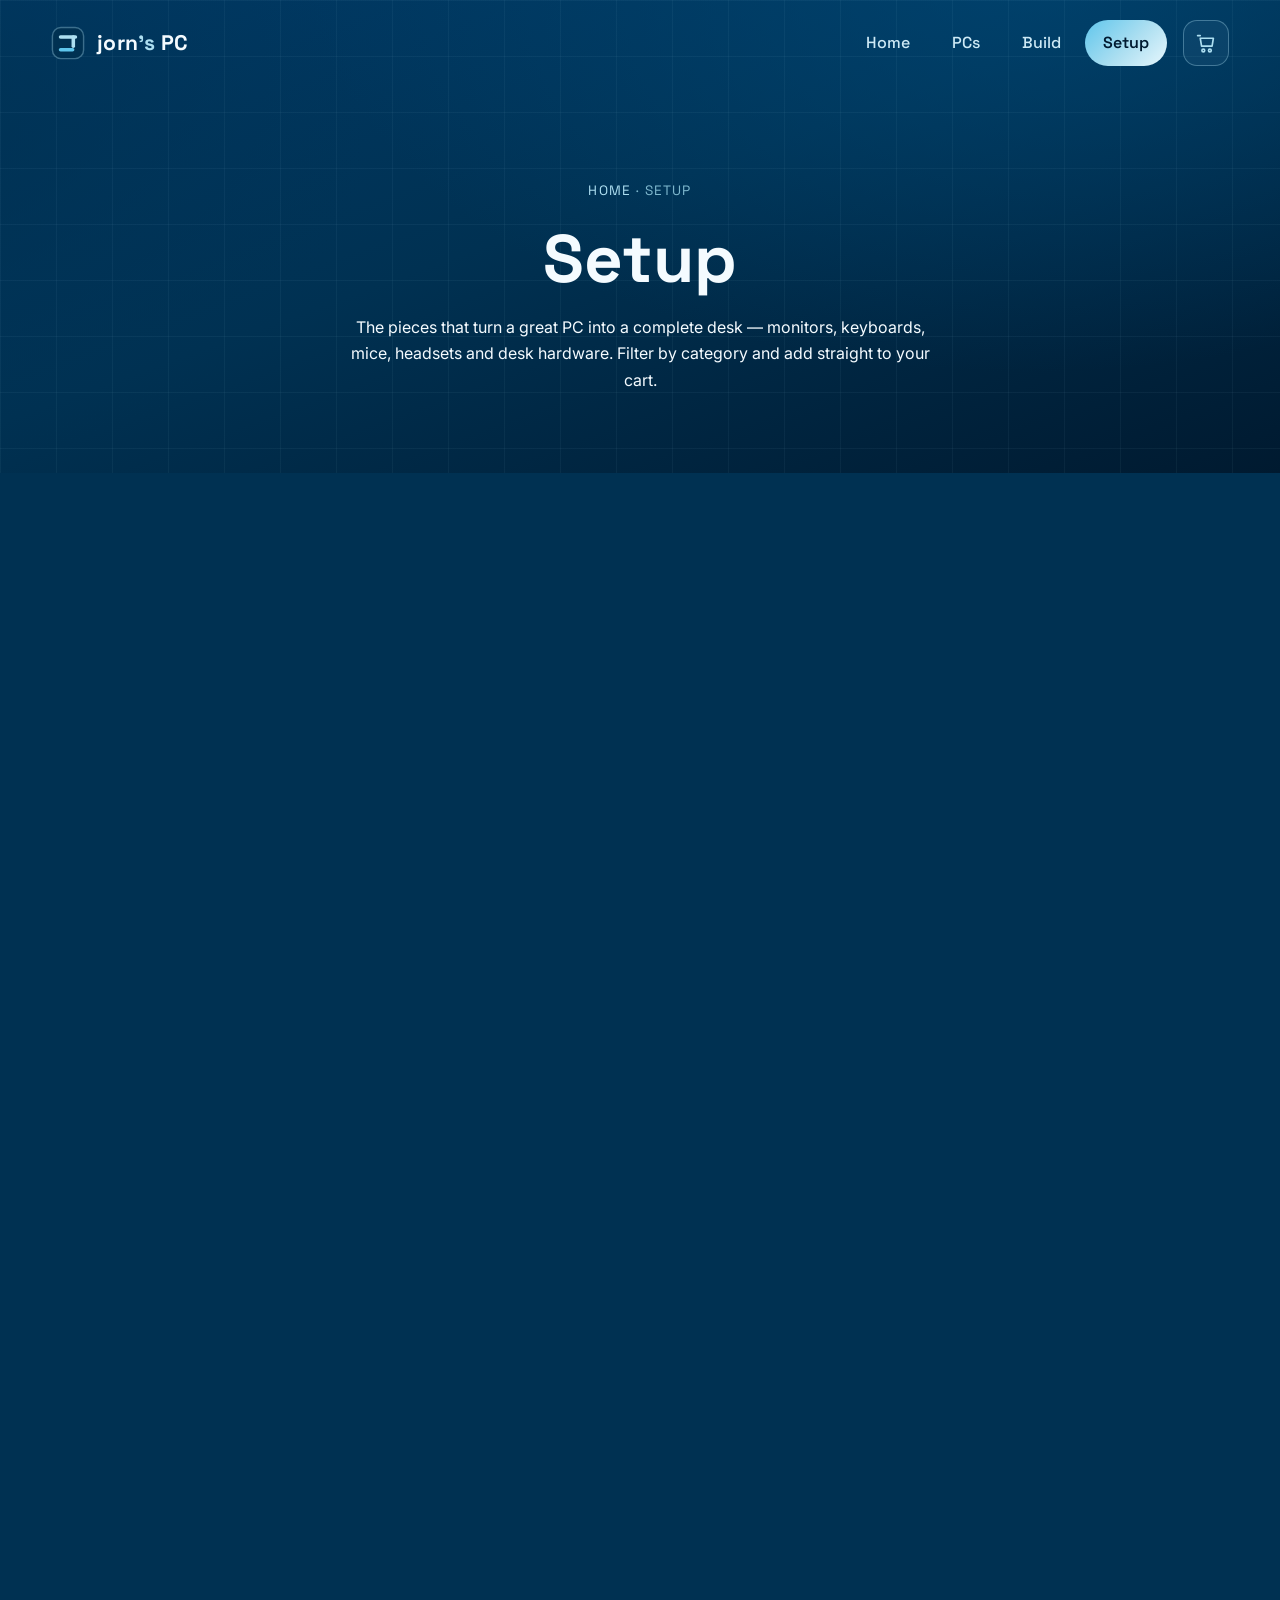
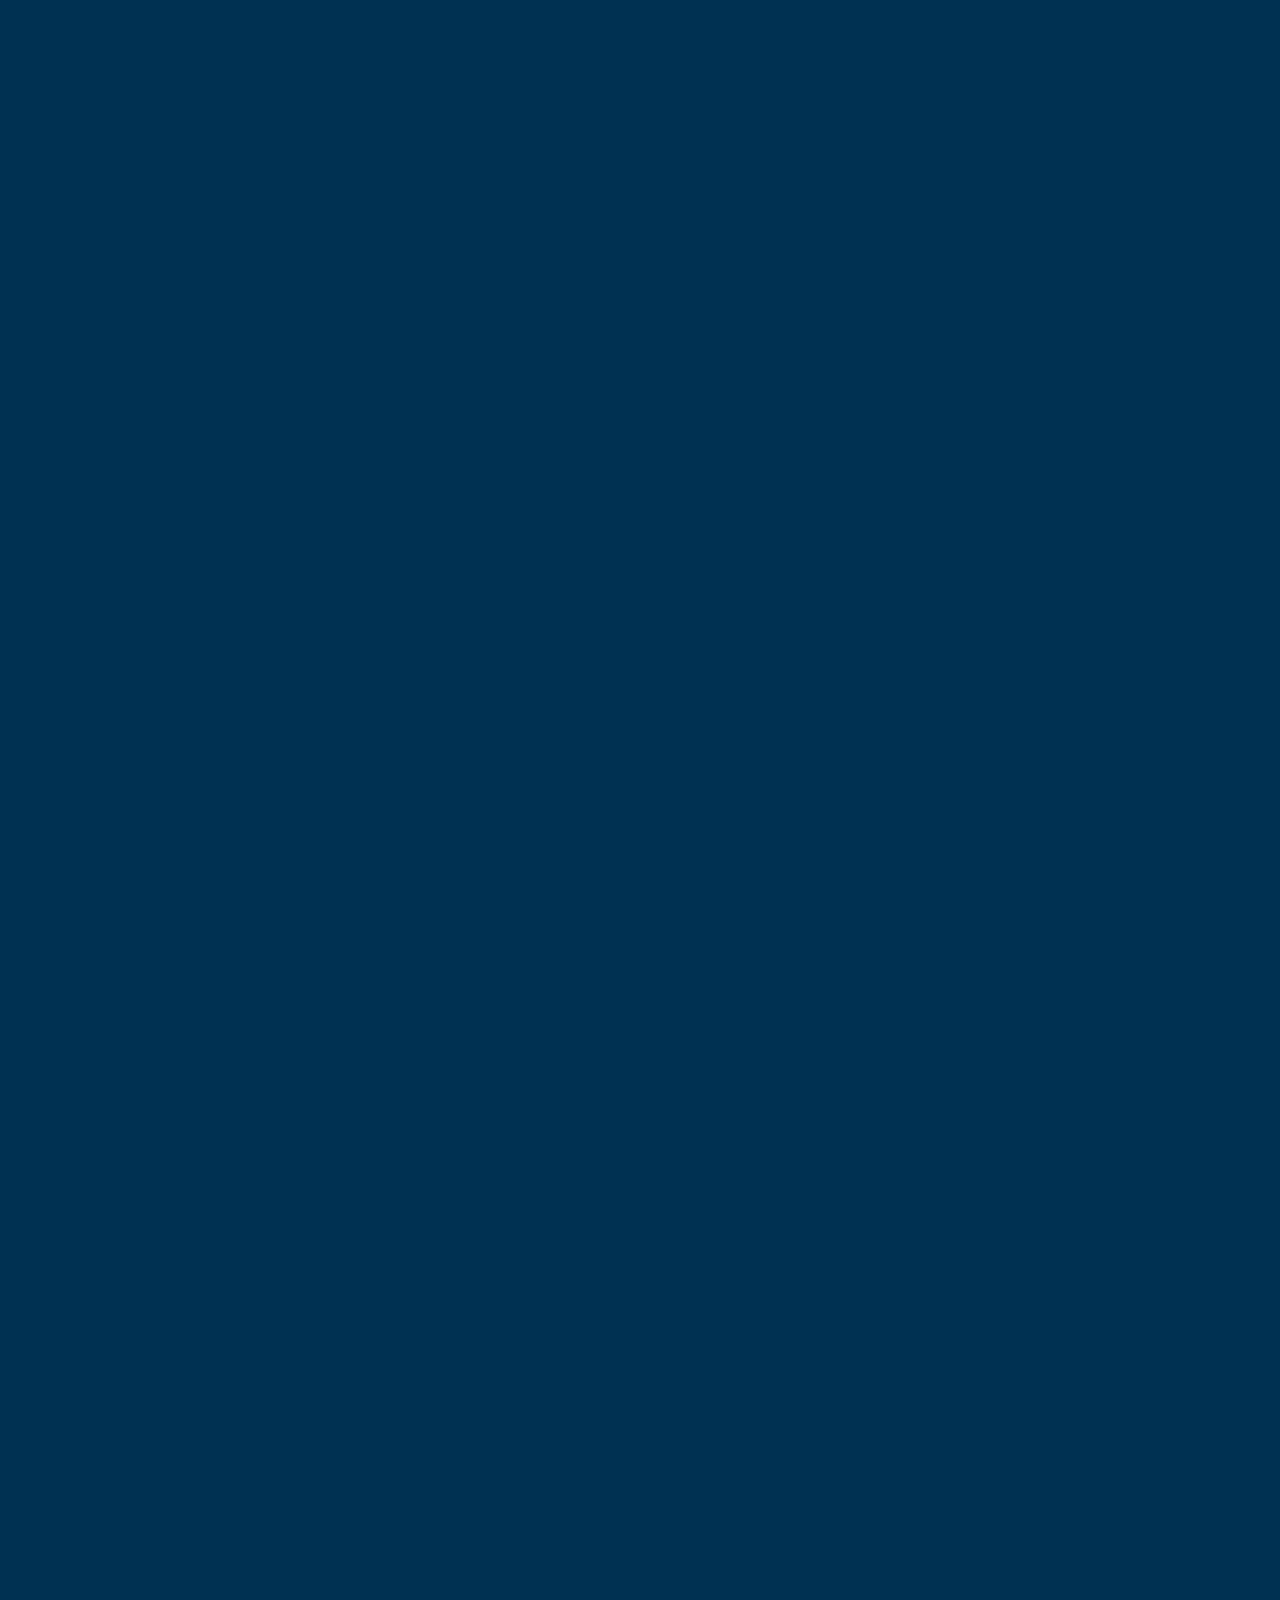
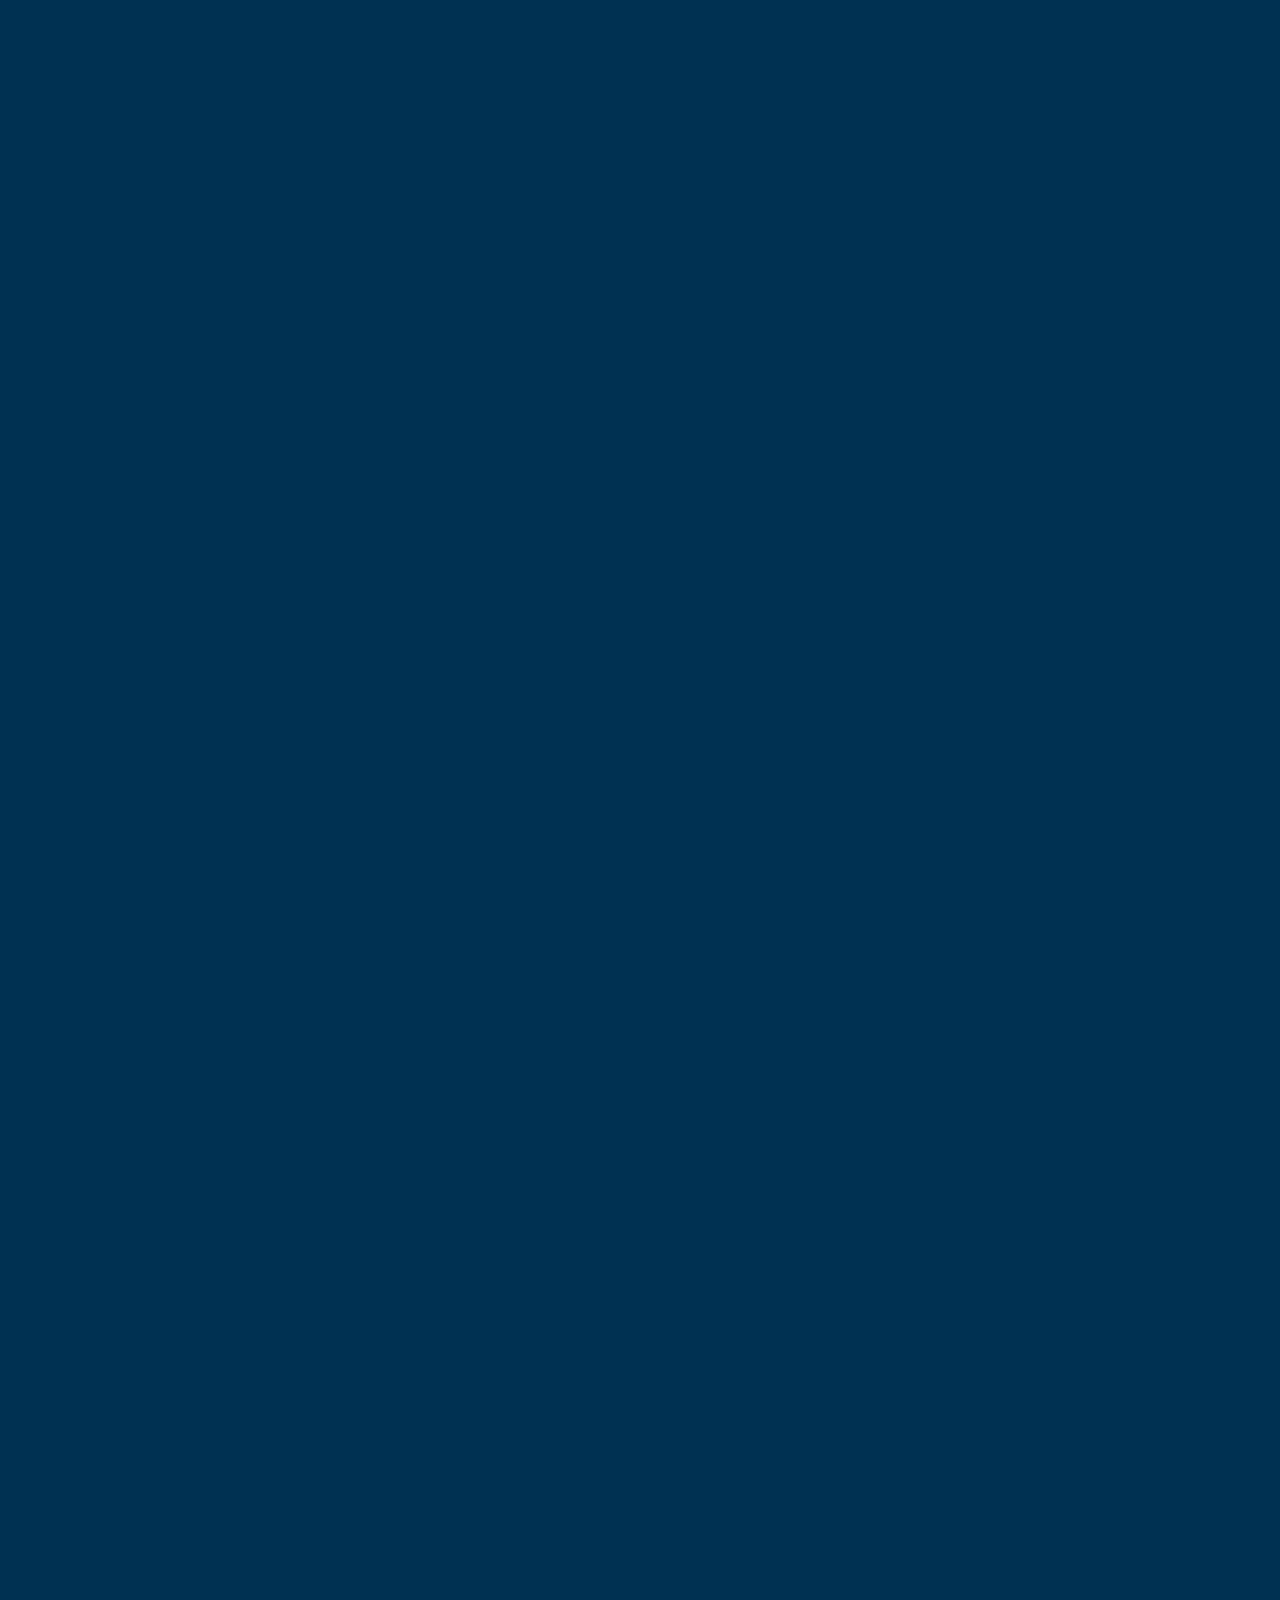
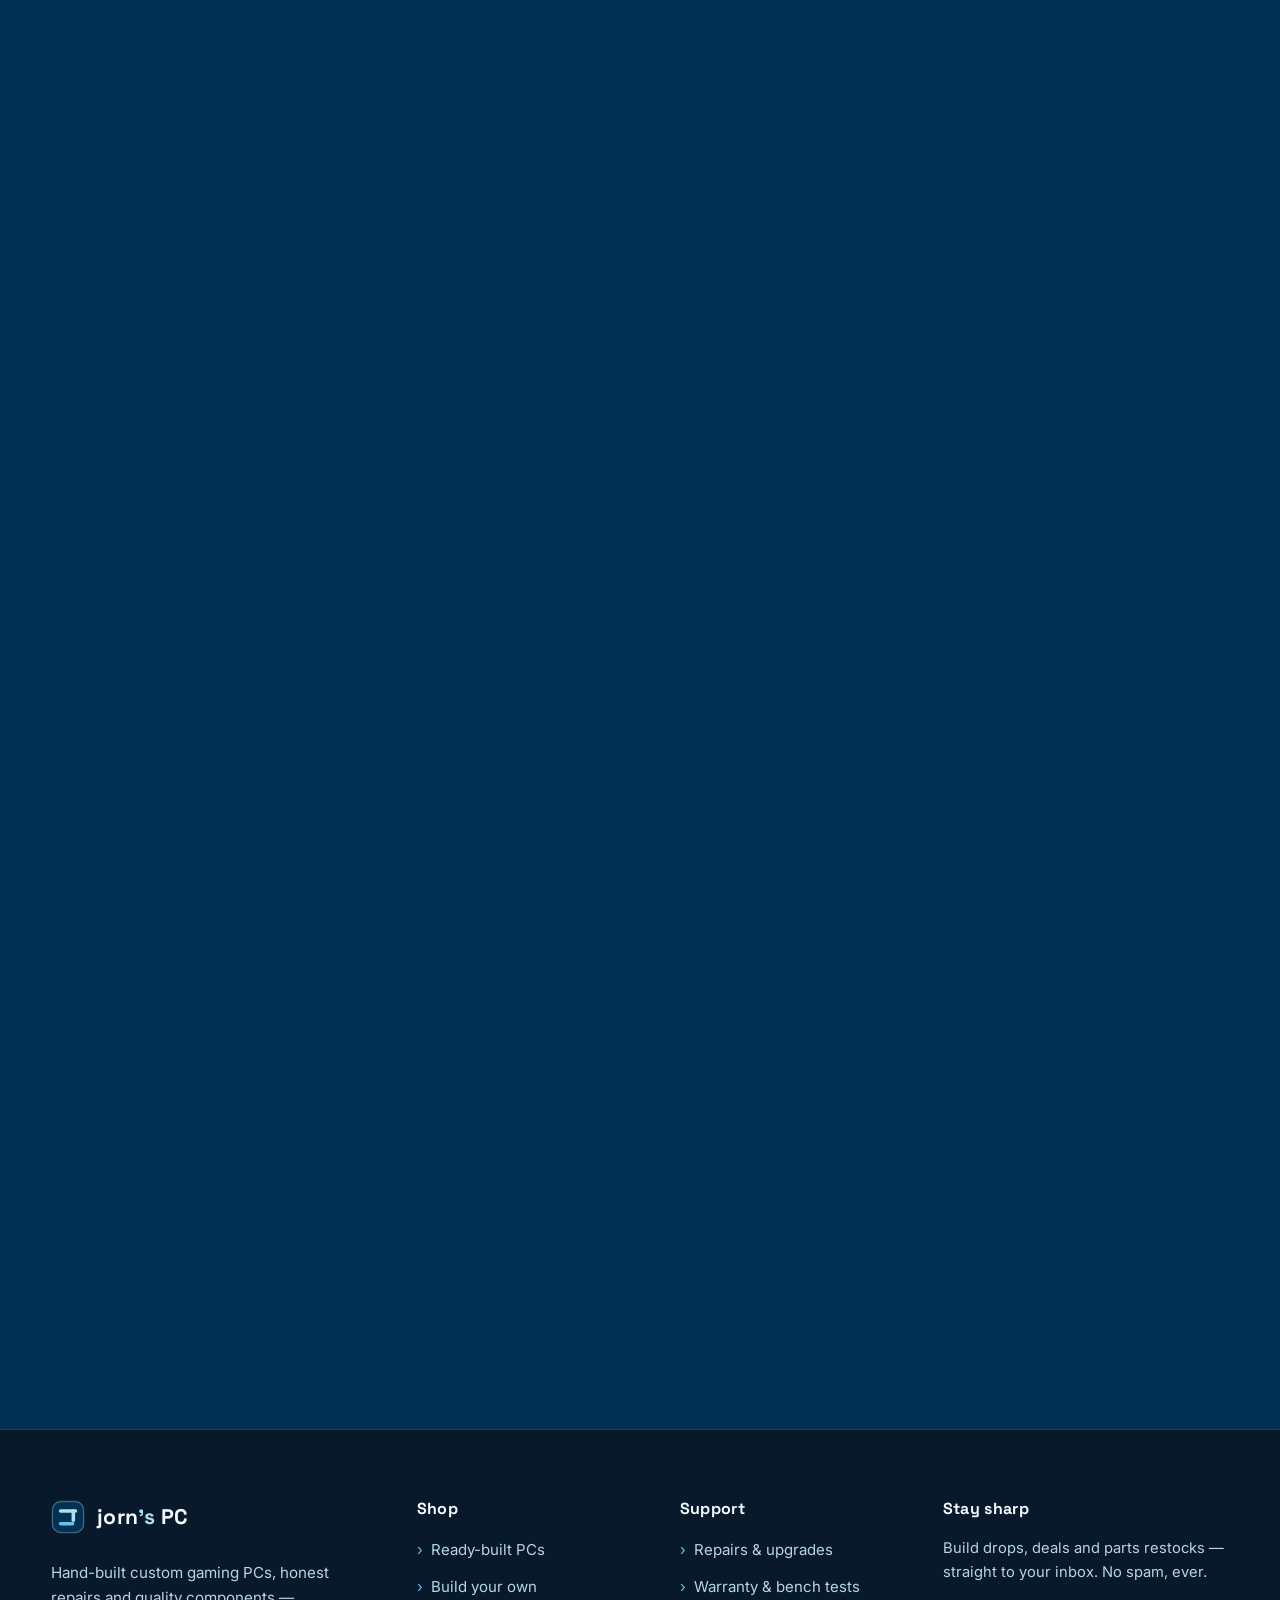
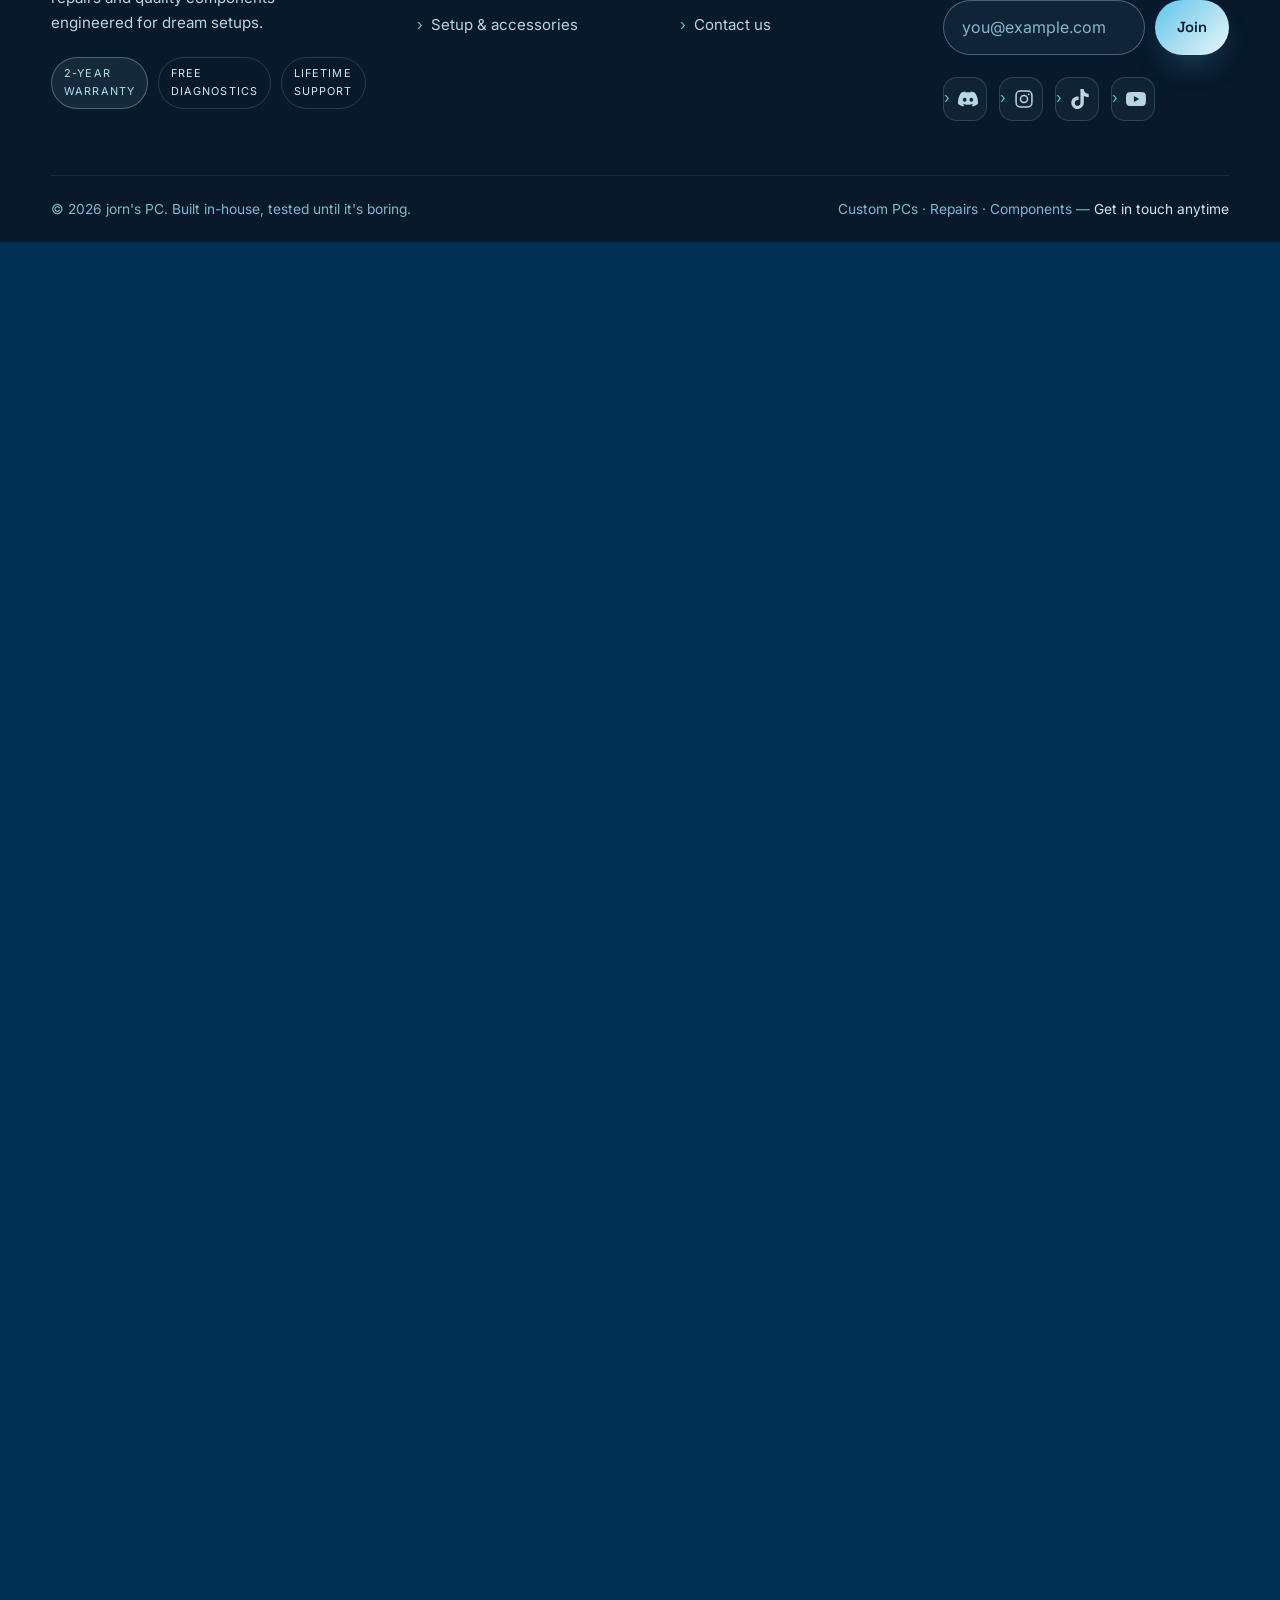
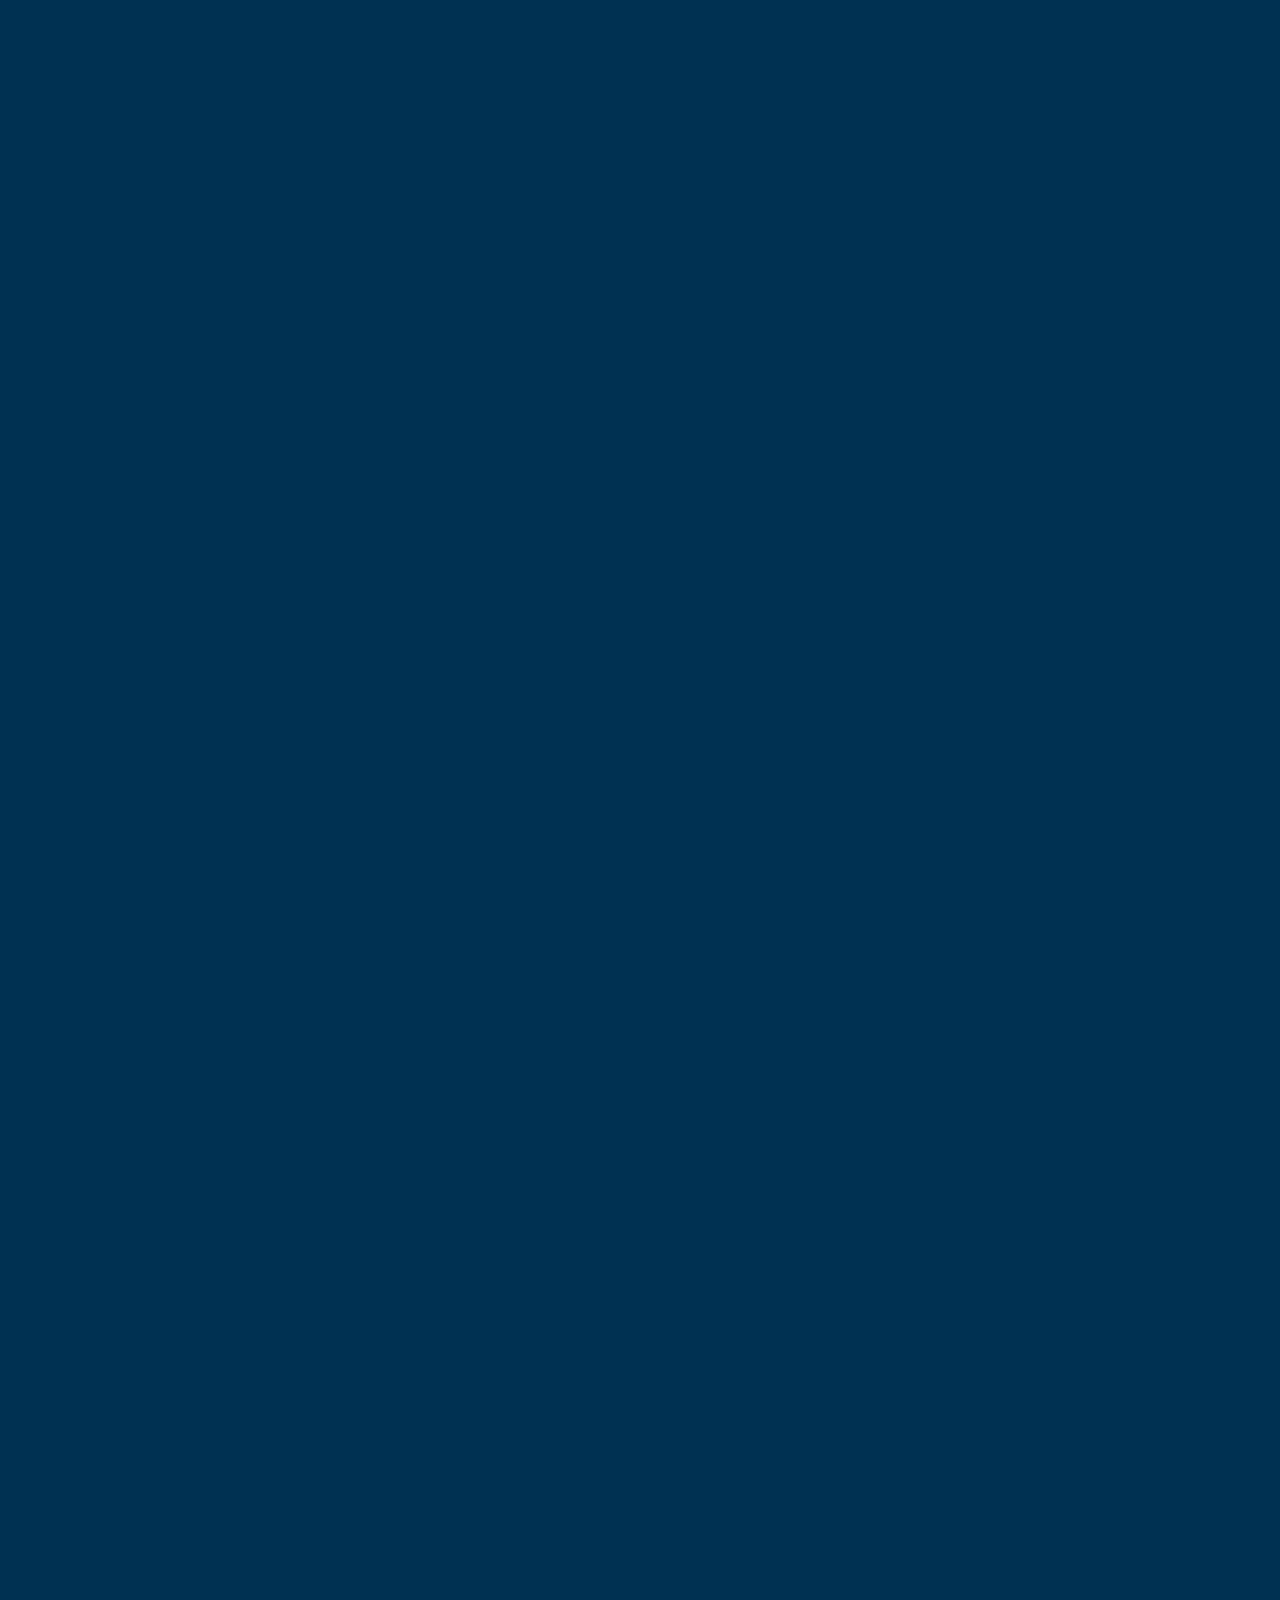
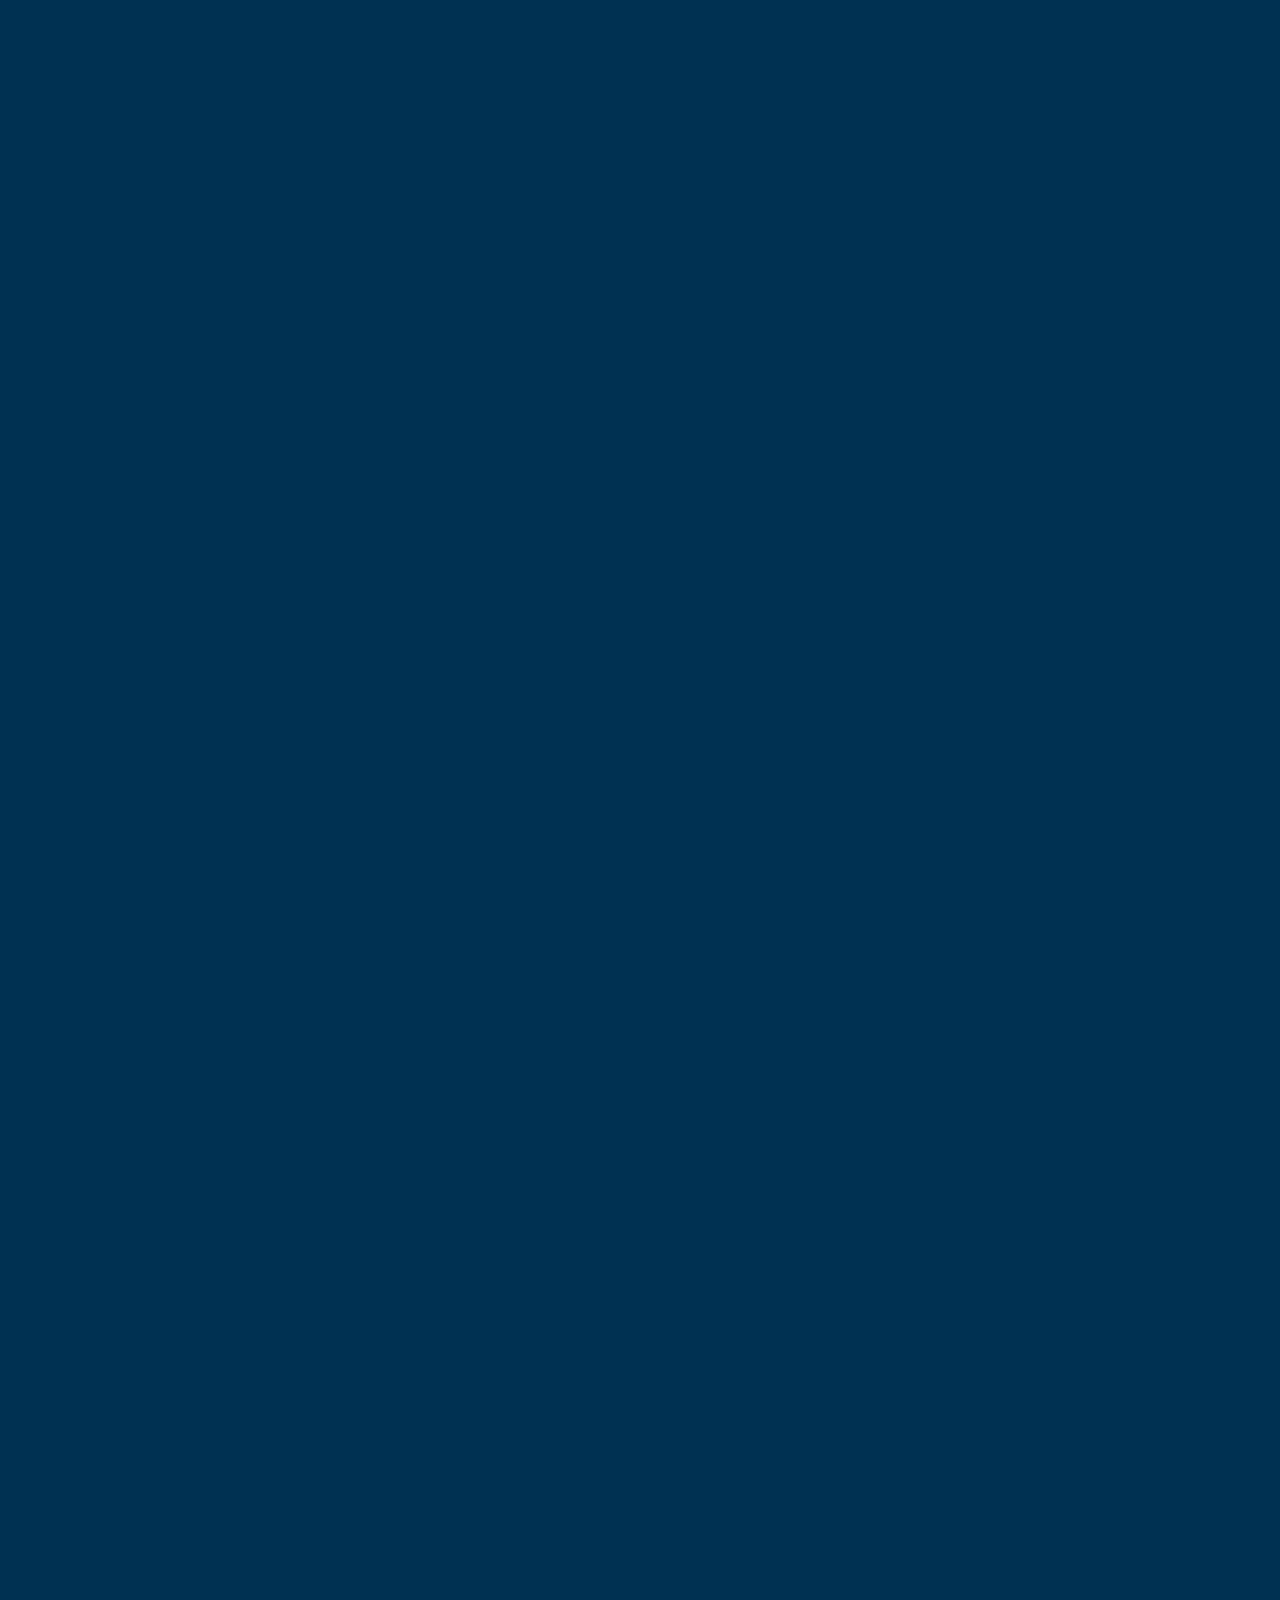
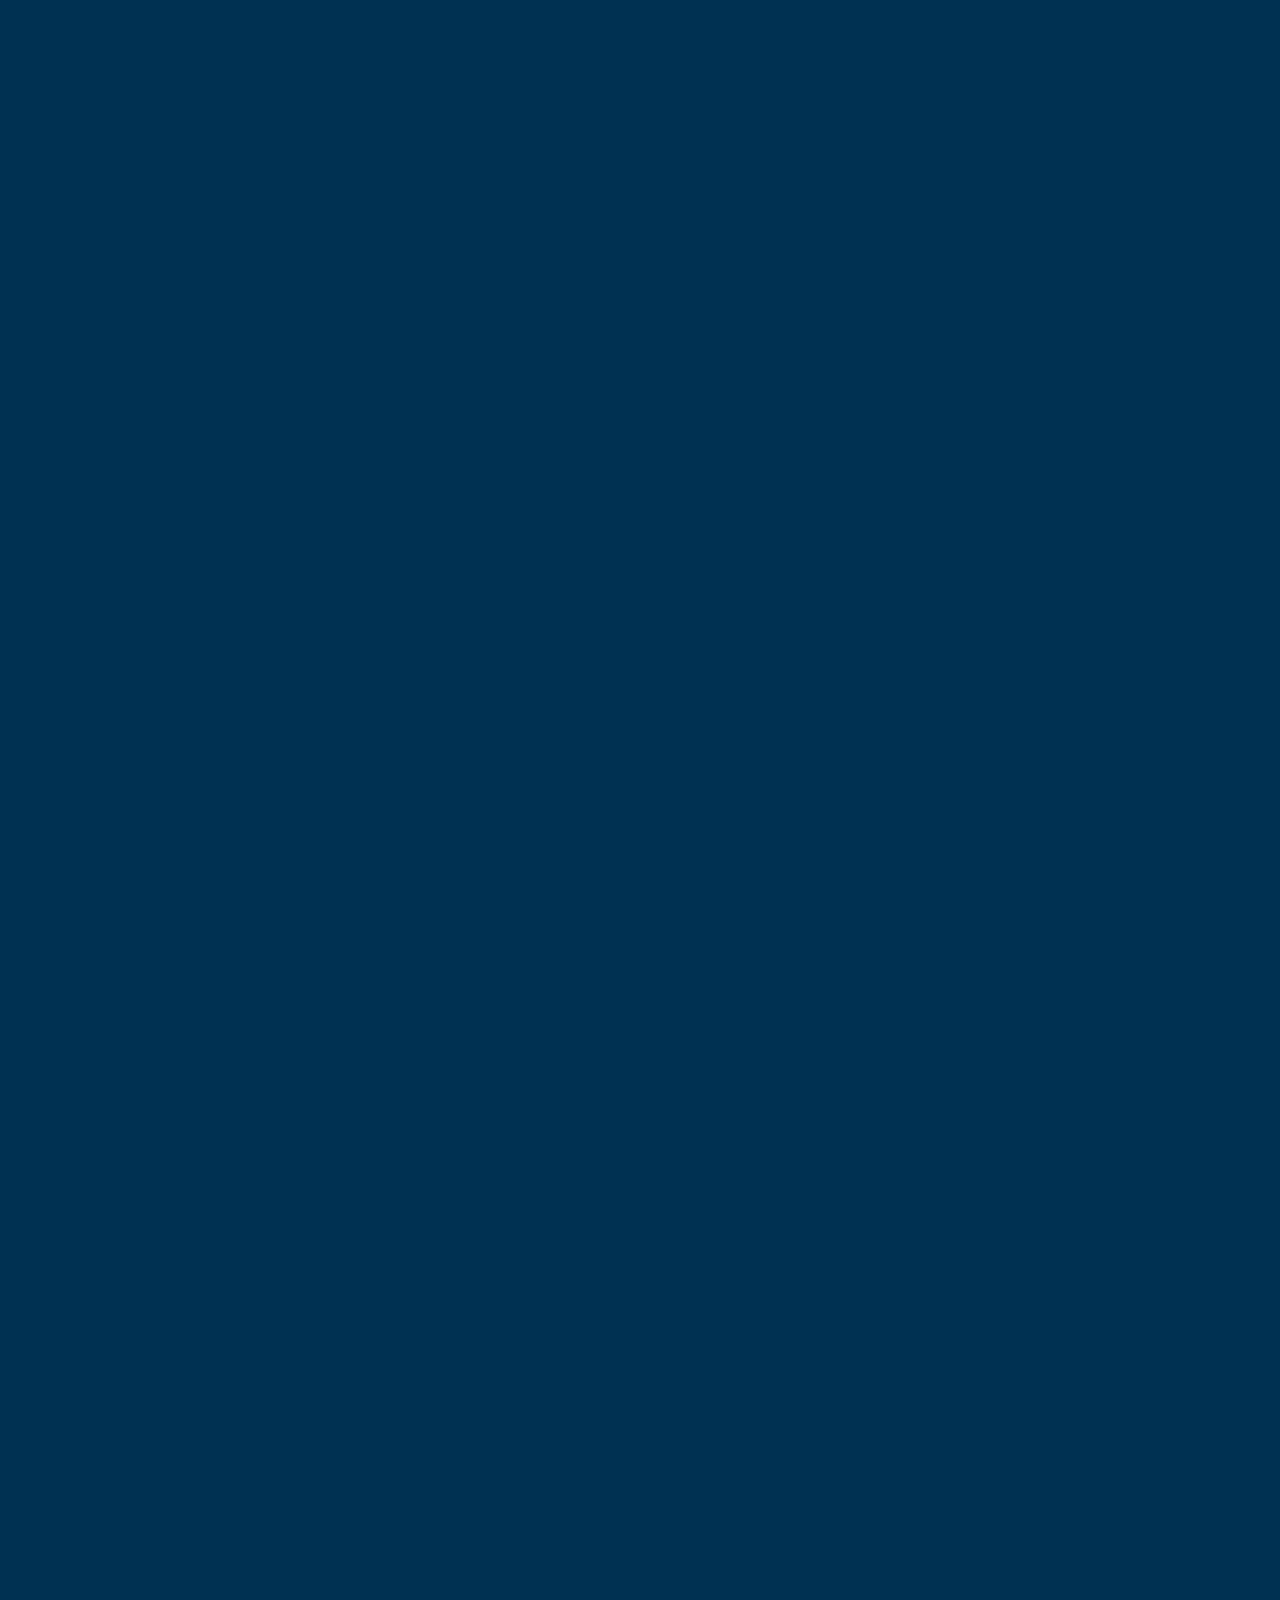
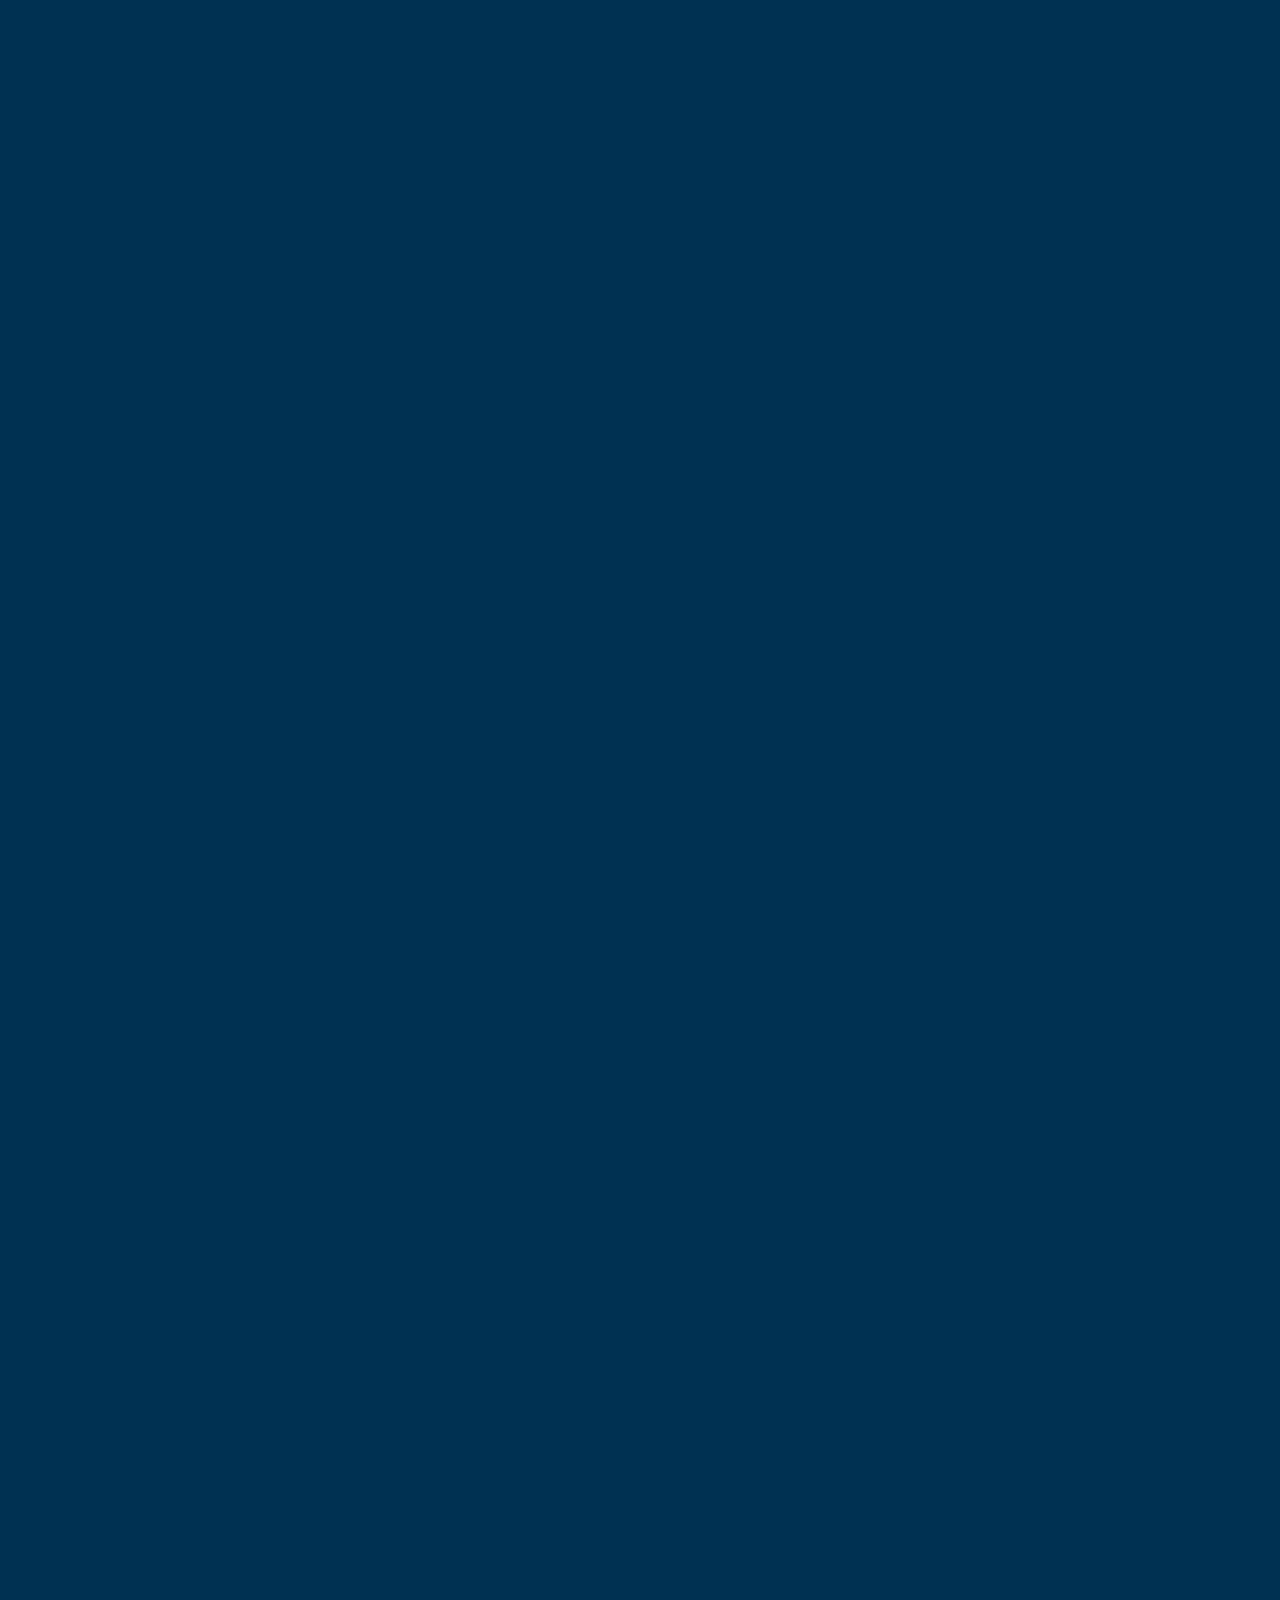
==== commit f44d58ac: "Restructure to 5 experiences: opening, CORE/ELITE/TITAN, JORN//REVEAL, Setup" ====
--- a/accessories.html
+++ b/accessories.html
@@ -49,9 +49,7 @@
           <li><a class="nav-link" href="index.html" data-nav="index">Home</a></li>
           <li><a class="nav-link" href="products.html" data-nav="products">PCs</a></li>
           <li><a class="nav-link" href="build.html" data-nav="build">Build</a></li>
-          <li><a class="nav-link" href="accessories.html" data-nav="accessories">Accessories</a></li>
-          <li><a class="nav-link" href="services.html" data-nav="services">Services</a></li>
-          <li><a class="nav-link" href="about.html" data-nav="about">About</a></li>
+          <li><a class="nav-link" href="accessories.html" data-nav="accessories">Setup</a></li>
         </ul>
         <button class="cart-bar" type="button" aria-label="Open cart">
           <svg width="21" height="21" viewBox="0 0 24 24" fill="none" stroke="currentColor" stroke-width="1.9" stroke-linecap="round" stroke-linejoin="round" aria-hidden="true"><path d="M6 6h15l-1.5 9h-12zM3 3h3"/><circle cx="9.5" cy="20" r="1.6"/><circle cx="17" cy="20" r="1.6"/></svg>
@@ -66,9 +64,9 @@
 
   <section class="page-hero">
     <div class="container">
-      <p class="breadcrumb" data-hero="1"><a href="index.html">Home</a> · Accessories</p>
-      <h1 data-hero="2">Accessories &amp; setup gear</h1>
-      <p data-hero="3">The pieces that turn a great PC into a complete desk. Filter by category and add straight to your cart.</p>
+      <p class="breadcrumb" data-hero="1"><a href="index.html">Home</a> · Setup</p>
+      <h1 data-hero="2">Setup</h1>
+      <p data-hero="3">The pieces that turn a great PC into a complete desk — monitors, keyboards, mice, headsets and desk hardware. Filter by category and add straight to your cart.</p>
     </div>
   </section>
 
@@ -110,18 +108,16 @@
           <ul>
             <li><a href="products.html">Ready-built PCs</a></li>
             <li><a href="build.html">Build your own</a></li>
-            <li><a href="accessories.html">Accessories</a></li>
-            <li><a href="services.html">Repairs &amp; upgrades</a></li>
+            <li><a href="accessories.html">Setup &amp; accessories</a></li>
           </ul>
         </div>
 
         <div class="footer-col">
-          <h4>Company</h4>
+          <h4>Support</h4>
           <ul>
-            <li><a href="about.html">About JORN PC</a></li>
-            <li><a href="contact.html">Contact</a></li>
-            <li><a href="contact.html">Bespoke requests</a></li>
+            <li><a href="services.html">Repairs &amp; upgrades</a></li>
             <li><a href="services.html">Warranty &amp; bench tests</a></li>
+            <li><a href="contact.html">Contact us</a></li>
           </ul>
         </div>
 
--- a/css/style.css
+++ b/css/style.css
@@ -1157,4 +1157,240 @@
   .pd-chip-ram,.pd-chip-gpu{ display:none; }
   .store-actions{ flex-direction:column; }
   .store-actions .btn--ghost{ flex:auto; text-align:center; }
-}+}
+
+/* ============================================================
+   v3 � Opening screen + Choose Your Machine + JORN // REVEAL
+   ============================================================ */
+
+/* ---------- Opening screen ---------- */
+.opening{
+  position:relative; min-height:100vh; display:grid; place-items:center; overflow:hidden;
+  background:radial-gradient(60% 50% at 50% 42%, #07121f, #030608 72%);
+}
+.opening::before{
+  content:""; position:absolute; inset:0; opacity:.5; pointer-events:none;
+  background:
+    radial-gradient(34% 26% at 78% 22%, rgba(159,123,234,.20), transparent 70%),
+    radial-gradient(30% 26% at 12% 68%, rgba(76,215,246,.14), transparent 70%);
+}
+.opening::after{
+  content:""; position:absolute; left:50%; top:22%; width:min(720px,92vw); aspect-ratio:1/1;
+  transform:translateX(-50%);
+  background:radial-gradient(circle, var(--glow-bright), rgba(95,198,236,.04) 48%, transparent 72%);
+  filter:blur(6px); pointer-events:none;
+}
+.op-inner{ position:relative; z-index:1; text-align:center; padding:40px 22px; max-width:720px; }
+.op-logo{ display:inline-flex; align-items:center; gap:12px; margin-bottom:26px; }
+.op-logo svg{ filter:drop-shadow(0 0 22px var(--glow-bright)); }
+.op-logo-text{ font-family:var(--font-head); font-weight:800; letter-spacing:.04em; font-size:1.35rem; color:var(--ice); }
+.op-logo-text b{ color:var(--ice-bright); font-weight:800; }
+.op-stamp{
+  display:inline-flex; align-items:center; gap:8px; font-family:var(--font-head); font-size:.7rem;
+  letter-spacing:.28em; text-transform:uppercase; color:var(--ice-dim); margin-bottom:14px;
+}
+.op-stamp::before,.op-stamp::after{ content:""; width:22px; height:1px; background:var(--line-strong); }
+.op-title{
+  font-family:var(--font-head); font-weight:800; font-size:clamp(2.6rem, 7vw, 4.8rem);
+  line-height:1.02; color:var(--ice); margin-bottom:16px; letter-spacing:-.02em;
+}
+.op-title span{
+  display:block; background:var(--grad-accent); -webkit-background-clip:text; background-clip:text;
+  color:transparent; text-shadow:0 0 60px var(--glow-bright);
+}
+.op-line{ color:var(--muted); font-size:clamp(.95rem, 2vw, 1.08rem); max-width:460px; margin:0 auto 30px; }
+.op-actions{ display:flex; gap:14px; justify-content:center; flex-wrap:wrap; }
+.op-actions .btn--lg{ padding:15px 30px; font-size:1rem; }
+.op-scroll{
+  position:absolute; left:50%; bottom:26px; transform:translateX(-50%); z-index:1;
+  display:flex; flex-direction:column; align-items:center; gap:8px;
+  font-family:var(--font-head); font-size:.66rem; letter-spacing:.3em; text-transform:uppercase;
+  color:var(--ice-dim); text-decoration:none;
+}
+.op-scroll span{
+  width:2px; height:34px; border-radius:2px; overflow:hidden; position:relative; background:var(--line);
+}
+.op-scroll span::after{
+  content:""; position:absolute; left:0; top:-100%; width:100%; height:100%;
+  background:var(--grad-accent); animation:scrolldrip 1.8s cubic-bezier(.6,0,.3,1) infinite;
+}
+@keyframes scrolldrip{ 0%{ top:-100%; } 100%{ top:100%; } }
+
+/* ---------- Choose Your Machine ---------- */
+.machines{ padding:110px 0 60px; }
+.machines .eyebrow{ margin-bottom:12px; }
+.sec-join{ color:var(--muted); max-width:520px; margin:14px 0 44px; }
+.store-card .store-visual:hover .pc{ filter:brightness(1.12); }
+.store-card:hover .store-visual .pc-rgb{ opacity:1; }
+
+/* ============================================================
+   JORN // REVEAL � scroll-staged flythrough
+   ============================================================ */
+.reveal{ position:relative; height:680vh; background:#030407; }
+.reveal-sticky{
+  position:sticky; top:0; height:100vh; overflow:hidden;
+  background:radial-gradient(58% 46% at 50% 46%, #07121f, #030407 74%);
+}
+.reveal-head{
+  position:absolute; top:clamp(20px,5vh,48px); left:50%; transform:translateX(-50%);
+  text-align:center; z-index:3; pointer-events:none;
+}
+.reveal-head .rv-eyebrow{
+  font-family:var(--font-head); font-weight:800; font-size:clamp(1rem, 2.4vw, 1.5rem);
+  letter-spacing:.18em; color:var(--ice);
+}
+.reveal-head .rv-eyebrow::before{ content:"JORN // "; color:var(--ice-dim); }
+.reveal-head p{ font-size:.74rem; letter-spacing:.34em; text-transform:uppercase; color:var(--ice-dim); margin-top:8px; }
+.reveal-stage{
+  position:absolute; inset:0; display:grid; place-items:center; overflow:hidden;
+  opacity:0; will-change:transform, opacity;
+}
+.rv-text{
+  position:absolute; left:clamp(20px,5vw,64px); bottom:clamp(18px,4vh,44px); z-index:4; pointer-events:none;
+}
+.rv-text .rv-num{ font-family:var(--font-head); font-weight:800; font-size:2.6rem; color:var(--ice); opacity:.25; line-height:1; }
+.rv-text .rv-cap{ font-family:var(--font-head); font-size:.8rem; letter-spacing:.26em; text-transform:uppercase; color:var(--ice-soft); margin-top:6px; }
+.rv-pc{
+  position:relative; width:min(420px,72vw); aspect-ratio:10/11; transform-style:preserve-3d;
+  perspective:1300px; will-change:transform;
+}
+.rv-glow{
+  position:absolute; inset:-12%; z-index:0; opacity:0; transition:opacity .2s linear;
+  background:radial-gradient(50% 46% at 50% 52%, var(--rvc,rgb(159,123,234)), transparent 70%);
+  filter:blur(26px);
+}
+.rv-case{
+  position:absolute; inset:0; border-radius:26px; z-index:1;
+  border:1px solid rgba(173,223,241,.16);
+  background:
+    radial-gradient(120% 90% at 50% 0%, rgba(159,123,234,.10), transparent 55%),
+    linear-gradient(168deg,#0a1726,#050a12);
+  box-shadow:0 60px 90px -40px rgba(0,0,0,.85), inset 0 0 44px rgba(0,0,0,.55);
+}
+.rv-inner{ position:absolute; inset:4.5%; border-radius:18px; overflow:hidden; background:#050b12; }
+/* fans */
+.rven-fan{ position:absolute; border-radius:50%; background:#081420; border:1px solid rgba(173,223,241,.28); }
+.rven-fan::before{
+  content:""; position:absolute; inset:34%; border-radius:50%; background:var(--rvc,rgb(159,123,234));
+  box-shadow:0 0 10px var(--rvc,rgb(159,123,234)); opacity:.5;
+}
+.rven-fan i.blade{
+  position:absolute; inset:0; border-radius:50%;
+  background:conic-gradient(from 0deg, transparent 0 88deg, rgba(214,244,255,.55) 88deg 176deg, transparent 176deg 264deg, rgba(214,244,255,.55) 264deg 352deg, transparent 352deg);
+  -webkit-mask:radial-gradient(circle, transparent 30%, #000 31%);
+  mask:radial-gradient(circle, transparent 30%, #000 31%);
+  animation:rvspin 1.1s linear infinite; animation-play-state:paused;
+}
+.reveal-stage[data-spin="1"] .rven-fan i.blade{ animation-play-state:running; }
+@keyframes rvspin{ to{ transform:rotate(360deg); } }
+.rv-fan--top{ width:17%; aspect-ratio:1/1; left:41.5%; top:6.5%; }
+.rv-fan--high{ width:24%; aspect-ratio:1/1; left:10%; bottom:8.5%; }
+.rv-fan--low{ width:24%; aspect-ratio:1/1; right:10%; bottom:8.5%; }
+/* CPU cooler */
+.rv-cooler{
+  position:absolute; left:9%; top:16%; width:27%; aspect-ratio:1/1; border-radius:12px;
+  background:linear-gradient(160deg,#0d1b2b,#081322); border:1px solid rgba(173,223,241,.18);
+}
+.rv-cooler .rven-fan{ inset:12%; width:auto; aspect-ratio:1/1; }
+.rv-cooler b,.rv-ram b,.rv-gpu b{
+  position:absolute; left:50%; transform:translateX(-50%); bottom:-20px;
+  font-family:var(--font-head); font-size:.56rem; letter-spacing:.2em; text-transform:uppercase; color:var(--ice-dim); white-space:nowrap;
+}
+/* RAM */
+.rv-ram{ position:absolute; left:41%; top:24%; display:flex; gap:5px; padding:8px 6px; border:1px solid rgba(173,223,241,.14); border-radius:8px; background:#0a1421; }
+.rv-ram i{ width:9px; height:56px; border-radius:3px; background:linear-gradient(180deg,#22324a,#101c2c); box-shadow:inset 0 0 6px rgba(0,0,0,.8); }
+/* GPU */
+.rv-gpu{
+  position:absolute; left:9%; right:9%; top:52%; height:13%; border-radius:10px;
+  background:linear-gradient(180deg,#141f30,#0a121e); border:1px solid rgba(173,223,241,.20);
+}
+.rv-gpu::after{
+  content:""; position:absolute; top:24%; right:5%; width:52%; height:3px; border-radius:3px;
+  background:var(--rvc,rgb(159,123,234)); box-shadow:0 0 12px var(--rvc,rgb(159,123,234)); opacity:.4;
+}
+/* RGB strip */
+.rv-rgb{
+  position:absolute; left:24%; right:24%; bottom:3.2%; height:4px; border-radius:4px; z-index:2;
+  background:var(--rvc,rgb(159,123,234)); box-shadow:0 0 22px var(--rvc,rgb(159,123,234)); opacity:0;
+}
+/* glass reflection */
+.rv-glass{
+  position:absolute; inset:4.5%; border-radius:18px; z-index:3; pointer-events:none; mix-blend-mode:screen;
+  background:linear-gradient(118deg, rgba(214,244,255,.10) 0%, rgba(214,244,255,.02) 22%, transparent 40%);
+}
+/* scan line during interior */
+.rv-scan{
+  position:absolute; left:0; right:0; top:-14%; height:26%; z-index:4; pointer-events:none;
+  background:linear-gradient(180deg, transparent, rgba(173,223,241,.12), transparent); opacity:0;
+}
+/* focus rings + labels */
+.rv-focus{
+  position:absolute; z-index:4; border:1.5px solid var(--rvc,rgb(159,123,234)); border-radius:14px; opacity:0;
+  box-shadow:0 0 22px var(--rvc,rgb(159,123,234)), inset 0 0 18px rgba(159,123,234,.18);
+  transition:opacity .22s linear;
+}
+[data-focus="ram"] .rv-focus[data-focus="ram"],
+[data-focus="gpu"] .rv-focus[data-focus="gpu"],
+[data-focus="fans"] .rv-focus[data-focus="fans"],
+[data-focus="cooler"] .rv-focus[data-focus="cooler"]{ opacity:1; }
+.rv-focus--cooler{ top:15%; left:7%; width:31%; height:31%; }
+.rv-focus--ram{ top:23%; left:40%; width:56px; height:72px; border-radius:8px; }
+.rv-focus--gpu{ top:50%; left:7%; right:7%; height:16%; border-radius:10px; }
+.rv-focus--fans{ bottom:6.5%; left:8%; width:28%; height:27%; border-radius:16px; }
+.rv-label-chip{
+  position:absolute; z-index:5; opacity:0; pointer-events:none; transform:translateY(6px);
+  font-family:var(--font-head); font-size:.72rem; letter-spacing:.16em; text-transform:uppercase;
+  padding:8px 14px; border-radius:999px; border:1px solid var(--rvc,rgb(159,123,234));
+  color:var(--ice); background:rgba(5,12,18,.86); box-shadow:0 0 24px rgba(159,123,234,.3);
+  transition:opacity .25s ease, transform .25s ease;
+}
+.reveal-stage[data-focus="cooler"] .rv-label-chip[data-chip="cooler"],
+.reveal-stage[data-focus="ram"] .rv-label-chip[data-chip="ram"],
+.reveal-stage[data-focus="gpu"] .rv-label-chip[data-chip="gpu"],
+.reveal-stage[data-focus="fans"] .rv-label-chip[data-chip="fans"]{ opacity:1; transform:translateY(0); }
+.rv-chip-cooler{ top:30%; left:5%; }
+.rv-chip-ram{ top:40%; left:44%; }
+.rv-chip-gpu{ top:70%; left:5%; }
+.rv-chip-fans{ top:56%; right:5%; }
+.reveal-stage[data-focus] .rv-inner{ filter:brightness(.55); }
+.reveal-stage[data-focus="cooler"] .rv-cooler, .reveal-stage[data-focus="cooler"] .rv-cooler b,
+.reveal-stage[data-focus="ram"] .rv-ram, .reveal-stage[data-focus="ram"] .rv-ram b,
+.reveal-stage[data-focus="gpu"] .rv-gpu, .reveal-stage[data-focus="gpu"] .rv-gpu b,
+.reveal-stage[data-focus="fans"] .rv-fan--high, .reveal-stage[data-focus="fans"] .rv-fan--low{ filter:brightness(1.8); }
+/* CTA */
+.rv-cta{
+  position:absolute; inset:0; z-index:6; display:grid; place-content:center; text-align:center; gap:22px;
+  opacity:0; pointer-events:none; transform:translateY(24px); transition:opacity .5s ease, transform .5s ease;
+}
+.rv-cta.on{ opacity:1; pointer-events:auto; transform:none; }
+.rv-cta h2{ font-family:var(--font-head); font-weight:800; font-size:clamp(1.9rem,4.6vw,3.2rem); color:var(--ice); letter-spacing:-.01em; }
+.rv-cta p{ color:var(--muted); margin-bottom:6px; }
+/* progress rail */
+.rv-progress{
+  position:absolute; right:18px; top:50%; transform:translateY(-50%); z-index:7;
+  width:3px; height:44vh; border-radius:3px; background:rgba(173,223,241,.12);
+}
+.rv-progress i{ position:absolute; left:0; top:0; width:100%; height:0%; background:var(--grad-accent); border-radius:3px; }
+/* reduced motion / static end state */
+.reveal-stage.rv-static{ opacity:1; }
+.reveal-stage.rv-static .rv-glow{ opacity:.9; }
+.reveal-stage.rv-static .rv-rgb{ opacity:.9; }
+.reveal-stage.rv-static .rv-cta{ opacity:1; pointer-events:auto; transform:none; }
+@media (prefers-reduced-motion: reduce){
+  .reveal{ height:auto; }
+  .reveal-sticky{ position:static; height:auto; padding:110px 20px 90px; overflow:visible; }
+  .reveal-stage{ position:relative; inset:auto; height:auto; padding:50px 0 30px; opacity:1; }
+  .rv-progress, .rv-head, .rv-text{ display:none; }
+}
+@media (max-width:720px){
+  .rv-label-chip{ font-size:.6rem; padding:6px 10px; }
+  .rv-text{ left:16px; bottom:16px; }
+  .rv-text .rv-num{ font-size:1.9rem; }
+  .rven-fan i.blade{ display:none; }
+  .rv-focus--cooler{ top:13%; }
+  .rv-gpu b, .rv-ram b, .rv-cooler b{ display:none; }
+  .rp-fill{ display:none; }
+}
+
+.sec-head{ max-width:720px; margin-bottom:44px; }
+.sec-head h2{ margin-top:10px; letter-spacing:-.01em; }
